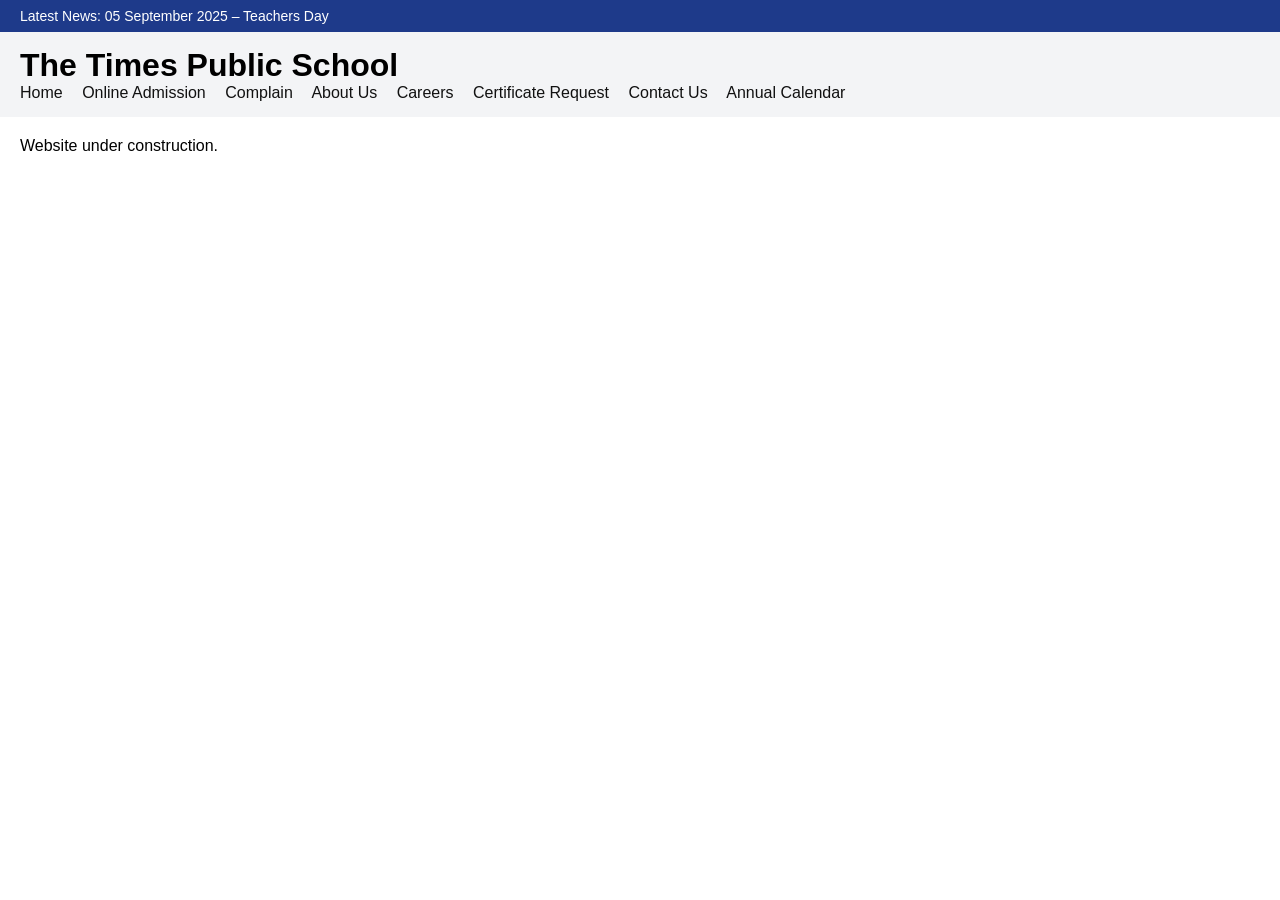
==== index.html @ f962e6fa "Initial setup: folder structure and starter homepage" ====
<!DOCTYPE html>
<html lang="en">
<head>
  <meta charset="UTF-8">
  <meta name="viewport" content="width=device-width, initial-scale=1.0">
  <title>The Times Public School, Udgir</title>
  <link rel="stylesheet" href="css/style.css">
</head>
<body>

  <div class="news-bar">Latest News: 05 September 2025 – Teachers Day</div>

  <header>
    <h1>The Times Public School</h1>
    <nav>
      <a href="index.html">Home</a>
      <a href="#">Online Admission</a>
      <a href="#">Complain</a>
      <a href="#">About Us</a>
      <a href="#">Careers</a>
      <a href="#">Certificate Request</a>
      <a href="#">Contact Us</a>
      <a href="#">Annual Calendar</a>
    </nav>
  </header>

  <main>
    <p>Website under construction.</p>
  </main>

  <script src="js/main.js"></script>
</body>
</html>
---- css/style.css ----
* { margin: 0; padding: 0; box-sizing: border-box; }

body { font-family: Arial, sans-serif; }

.news-bar { background: #1e3a8a; color: #fff; padding: 8px 20px; font-size: 14px; }

header { padding: 15px 20px; background: #f3f4f6; }

nav a { margin-right: 15px; text-decoration: none; color: #111; }
nav a:hover { color: #1e3a8a; }

main { padding: 20px; }
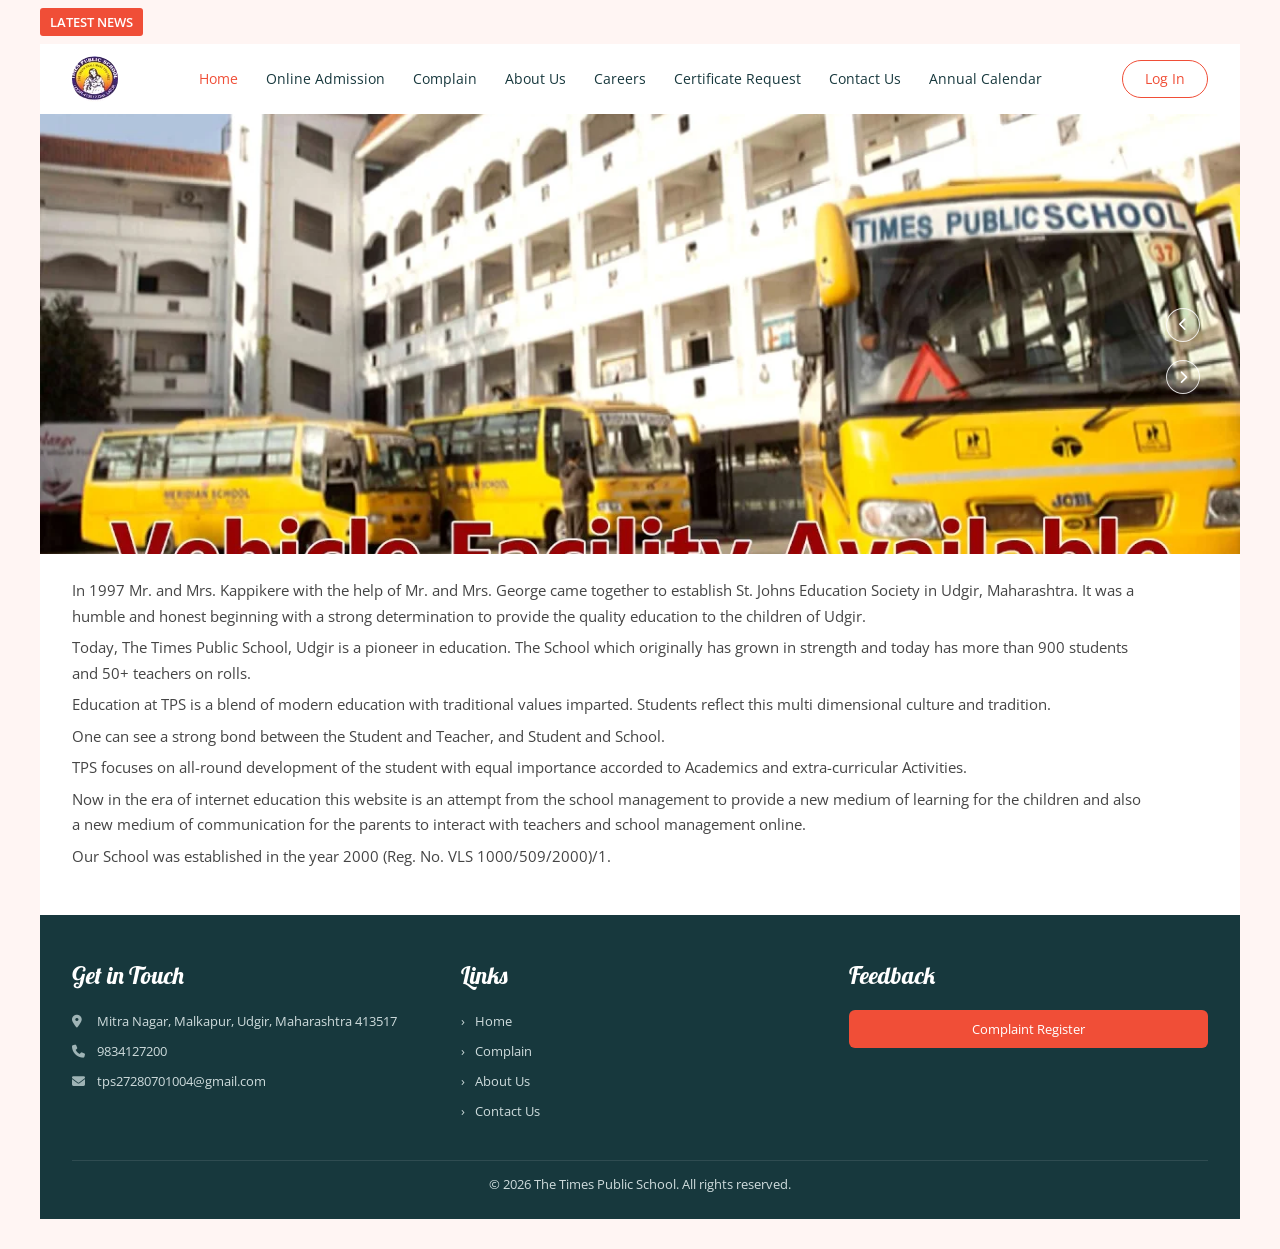
==== commit 4d714ea7: "Finish simple version with real images" ====
--- a/index.html
+++ b/index.html
@@ -4,29 +4,80 @@
   <meta charset="UTF-8">
   <meta name="viewport" content="width=device-width, initial-scale=1.0">
   <title>The Times Public School, Udgir</title>
+  <link rel="preconnect" href="https://fonts.googleapis.com">
+  <link href="https://fonts.googleapis.com/css2?family=Lobster&family=Open+Sans:wght@400;600&display=swap" rel="stylesheet">
+  <link rel="stylesheet" href="https://cdnjs.cloudflare.com/ajax/libs/font-awesome/6.5.1/css/all.min.css">
   <link rel="stylesheet" href="css/style.css">
 </head>
 <body>
 
-  <div class="news-bar">Latest News: 05 September 2025 – Teachers Day</div>
+  <!-- 1. NEWS TICKER -->
+  <div class="news-bar">
+    <span class="news-label">LATEST NEWS</span>
+    <div class="news-track"><div class="news-items" id="newsItems"></div></div>
+  </div>
 
-  <header>
-    <h1>The Times Public School</h1>
-    <nav>
-      <a href="index.html">Home</a>
-      <a href="#">Online Admission</a>
-      <a href="#">Complain</a>
-      <a href="#">About Us</a>
-      <a href="#">Careers</a>
-      <a href="#">Certificate Request</a>
-      <a href="#">Contact Us</a>
-      <a href="#">Annual Calendar</a>
+  <!-- 2. HEADER -->
+  <header class="site-header">
+    <a href="index.html" class="logo"><img src="images/logo.jpg" alt="Times Public School logo"></a>
+    <button class="menu-toggle" id="menuToggle" aria-label="Open menu"><i class="fa-solid fa-bars"></i></button>
+    <nav class="main-nav" id="mainNav">
+      <a href="index.html" class="active">Home</a>
+      <a href="admission.html">Online Admission</a>
+      <a href="complain.html">Complain</a>
+      <a href="about.html">About Us</a>
+      <a href="careers.html">Careers</a>
+      <a href="certificate.html">Certificate Request</a>
+      <a href="contact.html">Contact Us</a>
+      <a href="calendar.html">Annual Calendar</a>
     </nav>
+    <a href="login.html" class="btn-login">Log In</a>
   </header>
 
-  <main>
-    <p>Website under construction.</p>
+  <!-- 3. BANNER SLIDER -->
+  <section class="slider" id="slider">
+    <div class="slide active" style="background-image:url('images/banner1.jpg')"></div>
+    <div class="slide" style="background-image:url('images/banner2.jpg')"></div>
+    <button class="arrow prev" id="prevBtn" aria-label="Previous slide"><i class="fa-solid fa-chevron-left"></i></button>
+    <button class="arrow next" id="nextBtn" aria-label="Next slide"><i class="fa-solid fa-chevron-right"></i></button>
+  </section>
+
+  <!-- 4. ABOUT -->
+  <main class="about">
+    <p>In 1997 Mr. and Mrs. Kappikere with the help of Mr. and Mrs. George came together to establish St. Johns Education Society in Udgir, Maharashtra. It was a humble and honest beginning with a strong determination to provide the quality education to the children of Udgir.</p>
+    <p>Today, The Times Public School, Udgir is a pioneer in education. The School which originally has grown in strength and today has more than 900 students and 50+ teachers on rolls.</p>
+    <p>Education at TPS is a blend of modern education with traditional values imparted. Students reflect this multi dimensional culture and tradition.</p>
+    <p>One can see a strong bond between the Student and Teacher, and Student and School.</p>
+    <p>TPS focuses on all-round development of the student with equal importance accorded to Academics and extra-curricular Activities.</p>
+    <p>Now in the era of internet education this website is an attempt from the school management to provide a new medium of learning for the children and also a new medium of communication for the parents to interact with teachers and school management online.</p>
+    <p>Our School was established in the year 2000 (Reg. No. VLS 1000/509/2000)/1.</p>
   </main>
+
+  <!-- 5. FOOTER -->
+  <footer class="site-footer">
+    <div class="footer-grid">
+      <div>
+        <h3>Get in Touch</h3>
+        <p><i class="fa-solid fa-location-dot"></i> Mitra Nagar, Malkapur, Udgir, Maharashtra 413517</p>
+        <p><i class="fa-solid fa-phone"></i> 9834127200</p>
+        <p><i class="fa-solid fa-envelope"></i> tps27280701004@gmail.com</p>
+      </div>
+      <div>
+        <h3>Links</h3>
+        <ul class="footer-links">
+          <li><a href="index.html">Home</a></li>
+          <li><a href="complain.html">Complain</a></li>
+          <li><a href="about.html">About Us</a></li>
+          <li><a href="contact.html">Contact Us</a></li>
+        </ul>
+      </div>
+      <div>
+        <h3>Feedback</h3>
+        <a href="complain.html" class="btn-complaint">Complaint Register</a>
+      </div>
+    </div>
+    <p class="copyright">&copy; 2026 The Times Public School. All rights reserved.</p>
+  </footer>
 
   <script src="js/main.js"></script>
 </body>
--- a/css/style.css
+++ b/css/style.css
@@ -1,4 +1,4 @@
-* { margin: 0; padding: 0; box-sizing: border-box; }
+/* * { margin: 0; padding: 0; box-sizing: border-box; }
 
 body { font-family: Arial, sans-serif; }
 
@@ -9,4 +9,109 @@
 nav a { margin-right: 15px; text-decoration: none; color: #111; }
 nav a:hover { color: #1e3a8a; }
 
-main { padding: 20px; }+main { padding: 20px; } */
+
+/* ---------- Design tokens (change colors here, whole site updates) ---------- */
+:root {
+  --coral: #f04e37;
+  --teal: #17383d;
+  --page-bg: #fff5f3;
+  --white: #ffffff;
+  --text: #444444;
+  --font-body: 'Open Sans', Arial, sans-serif;
+  --font-head: 'Lobster', cursive;
+}
+
+* { margin: 0; padding: 0; box-sizing: border-box; }
+html { scroll-behavior: smooth; }
+body { font-family: var(--font-body); background: var(--page-bg); color: var(--text); font-size: 15px; line-height: 1.7; }
+a { text-decoration: none; color: inherit; }
+img { max-width: 100%; display: block; }
+
+/* Keep all page content in a centered column */
+.news-bar, .site-header, .slider, .about { width: min(1200px, 94%); margin-inline: auto; }
+
+/* ---------- News ticker ---------- */
+.news-bar { display: flex; align-items: center; gap: 14px; padding: 8px 0; font-size: 13px; }
+.news-label { background: var(--coral); color: var(--white); font-weight: 600; padding: 3px 10px; border-radius: 3px; white-space: nowrap; }
+.news-track { flex: 1; overflow: hidden; }
+.news-items { display: inline-flex; gap: 60px; white-space: nowrap; animation: scroll-left 18s linear infinite; padding-left: 100%; }
+.news-track:hover .news-items { animation-play-state: paused; }
+.news-date { background: var(--coral); color: var(--white); padding: 2px 8px; border-radius: 3px; font-size: 12px; margin-right: 8px; }
+@keyframes scroll-left { to { transform: translateX(-100%); } }
+
+/* ---------- Header ---------- */
+.site-header { background: var(--white); display: flex; align-items: center; justify-content: space-between; gap: 20px; padding: 12px 32px; position: relative; }
+.logo img { height: 46px; width: 46px; object-fit: cover; border-radius: 50%; background: #eee; }
+.main-nav { display: flex; gap: 28px; flex-wrap: wrap; justify-content: center; }
+.main-nav a { color: var(--teal); font-size: 14px; transition: color .2s; }
+.main-nav a:hover, .main-nav a.active { color: var(--coral); }
+.btn-login { border: 1px solid var(--coral); color: var(--coral); padding: 6px 22px; border-radius: 30px; font-size: 14px; transition: .2s; }
+.btn-login:hover { background: var(--coral); color: var(--white); }
+.menu-toggle { display: none; background: none; border: 0; font-size: 22px; color: var(--teal); cursor: pointer; }
+
+/* ---------- Slider ---------- */
+.slider { position: relative; height: clamp(220px, 42vw, 440px); overflow: hidden; background: #dfe7e9; }
+.slide { position: absolute; inset: 0; background-size: cover; background-position: center; opacity: 0; transition: opacity .8s ease; }
+.slide.active { opacity: 1; }
+.arrow { position: absolute; right: 40px; width: 34px; height: 34px; border-radius: 50%; border: 1px solid rgba(255,255,255,.8); background: rgba(255,255,255,.15); color: var(--white); cursor: pointer; transition: .2s; }
+.arrow:hover { background: var(--coral); border-color: var(--coral); }
+.prev { top: 44%; }
+.next { top: 56%; }
+
+/* ---------- About ---------- */
+.about { background: var(--white); padding: 24px 32px 40px; }
+.about p { margin-bottom: 6px; max-width: 120ch; }
+
+/* ---------- Footer ---------- */
+.site-footer { background: var(--teal); color: #cfdcdd; width: min(1200px, 94%); margin: 0 auto 30px; padding: 40px 32px 16px; }
+.footer-grid { display: grid; grid-template-columns: repeat(3, 1fr); gap: 30px; }
+.site-footer h3 { font-family: var(--font-head); font-weight: 400; color: var(--white); font-size: 24px; margin-bottom: 14px; }
+.site-footer p { font-size: 13px; margin-bottom: 8px; }
+.site-footer p i { width: 22px; color: #9fb4b6; }
+.footer-links li { list-style: none; font-size: 13px; margin-bottom: 8px; }
+.footer-links a::before { content: "\203A"; margin-right: 10px; }
+.footer-links a:hover { color: var(--coral); }
+.btn-complaint { display: block; background: var(--coral); color: var(--white); text-align: center; padding: 8px; border-radius: 6px; font-size: 13px; }
+.btn-complaint:hover { background: #d63f2a; }
+.copyright { text-align: center; border-top: 1px solid rgba(255,255,255,.1); margin-top: 30px; padding-top: 12px; font-size: 12px; }
+
+/* ---------- Mobile ---------- */
+@media (max-width: 900px) {
+  .menu-toggle { display: block; }
+  .site-header { flex-wrap: wrap; padding: 12px 16px; }
+  .main-nav { display: none; width: 100%; flex-direction: column; gap: 12px; order: 3; padding: 10px 0; }
+  .main-nav.open { display: flex; }
+  .footer-grid { grid-template-columns: 1fr; }
+  .about { padding: 20px 16px 30px; }
+  .arrow { right: 12px; }
+}
+@media (prefers-reduced-motion: reduce) {
+  .news-items { animation: none; padding-left: 0; }
+  .slide { transition: none; }
+}
+
+/* ---------- Inner pages (shared by all pages after the homepage) ---------- */
+.page { width: min(1200px, 94%); margin: 0 auto; padding: 36px 0 50px; }
+.page-title { font-family: var(--font-head); font-weight: 400; color: var(--teal); font-size: 32px; margin-bottom: 24px; }
+.side-title { font-family: var(--font-head); font-weight: 400; color: var(--teal); font-size: 22px; margin-bottom: 12px; }
+.card { background: var(--white); padding: 28px; border-radius: 10px; border: 1px solid #f3dcd7; }
+
+/* ---------- Forms ---------- */
+.field { margin-bottom: 16px; }
+.field label { display: block; font-size: 13px; font-weight: 600; color: var(--teal); margin-bottom: 4px; }
+.field input, .field textarea, .field select { width: 100%; padding: 10px 12px; font: inherit; border: 1px solid #ddd; border-radius: 6px; background: var(--white); }
+.field input:focus, .field textarea:focus, .field select:focus { outline: 2px solid var(--coral); outline-offset: 1px; border-color: transparent; }
+.field.invalid input, .field.invalid textarea { border-color: var(--coral); }
+.btn-primary { background: var(--coral); color: var(--white); border: 0; padding: 10px 26px; border-radius: 30px; font: inherit; font-weight: 600; cursor: pointer; transition: background .2s; }
+.btn-primary:hover { background: #d63f2a; }
+.form-msg { margin-top: 12px; font-size: 14px; min-height: 1.4em; }
+.form-msg.error { color: #c0301e; }
+.form-msg.ok { color: #1c7a4a; }
+
+/* ---------- Contact page ---------- */
+.contact-grid { display: grid; grid-template-columns: 1.1fr 1fr; gap: 24px; align-items: start; }
+.map-card iframe { width: 100%; height: 280px; border: 0; border-radius: 8px; margin-bottom: 14px; }
+.map-card p { font-size: 14px; margin-bottom: 6px; }
+.map-card p i { width: 22px; color: var(--coral); }
+@media (max-width: 900px) { .contact-grid { grid-template-columns: 1fr; } }
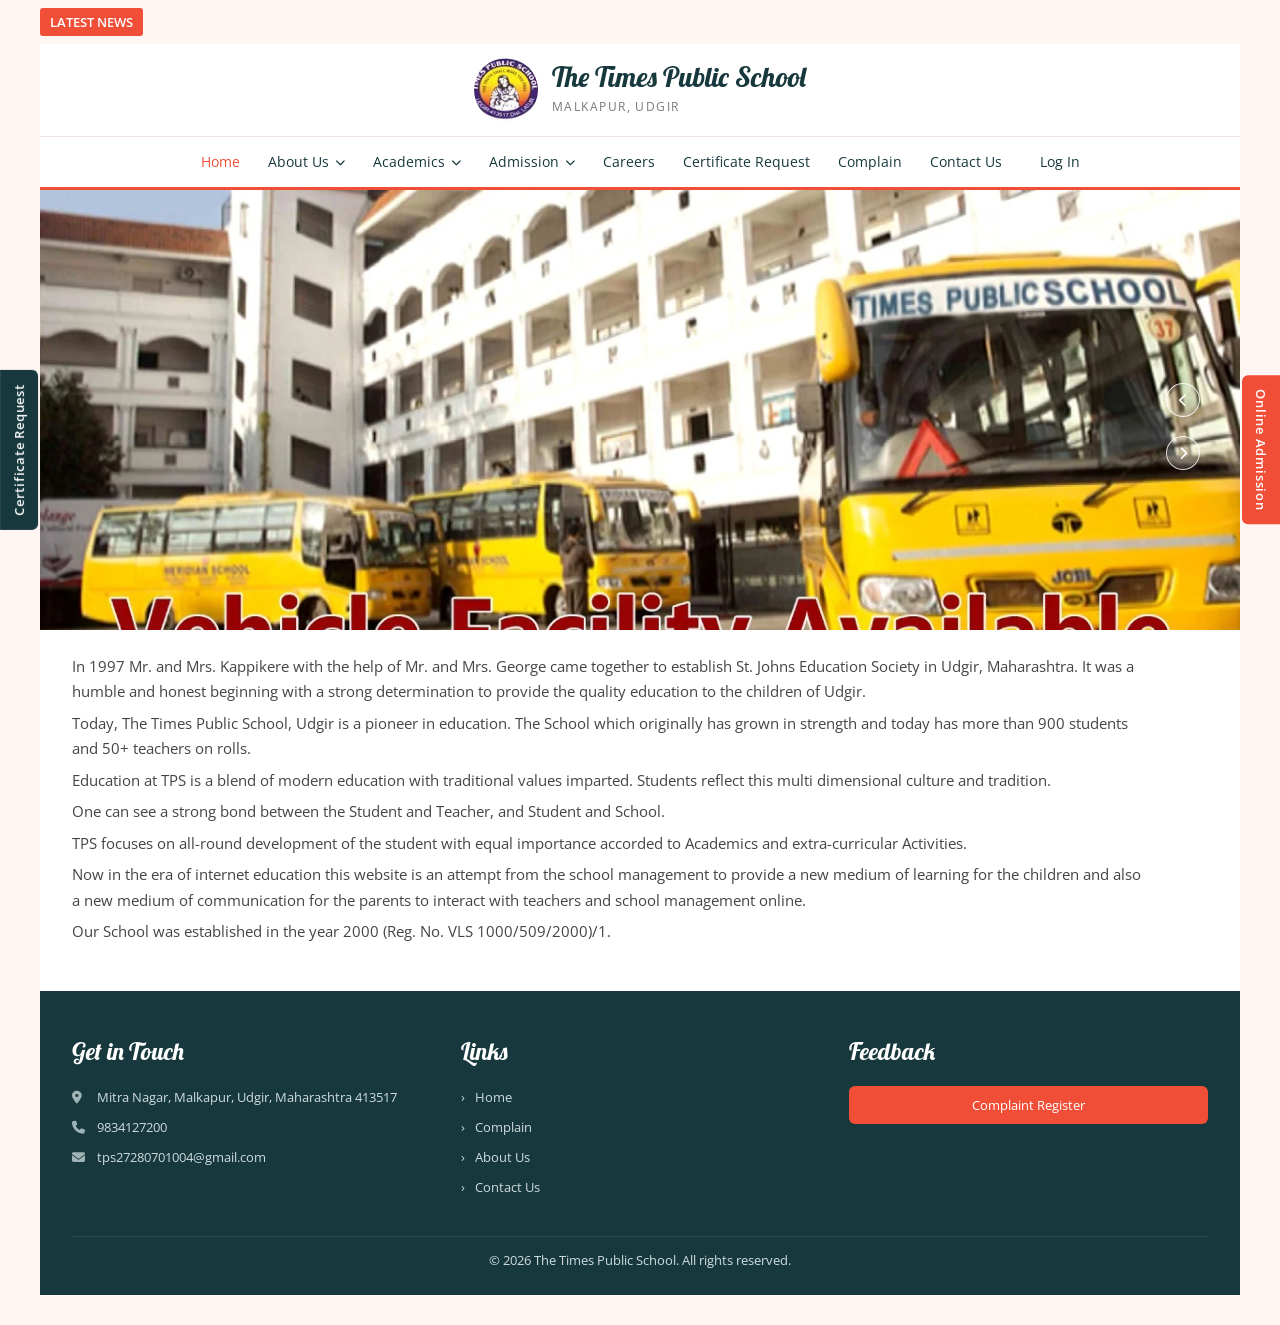
==== commit e3b6010b: "Step 2: DPS-style header, dropdown nav and side tabs" ====
--- a/index.html
+++ b/index.html
@@ -8,6 +8,7 @@
   <link href="https://fonts.googleapis.com/css2?family=Lobster&family=Open+Sans:wght@400;600&display=swap" rel="stylesheet">
   <link rel="stylesheet" href="https://cdnjs.cloudflare.com/ajax/libs/font-awesome/6.5.1/css/all.min.css">
   <link rel="stylesheet" href="css/style.css">
+  <link rel="stylesheet" href="css/nav.css">
 </head>
 <body>
 
@@ -18,20 +19,55 @@
   </div>
 
   <!-- 2. HEADER -->
-  <header class="site-header">
-    <a href="index.html" class="logo"><img src="images/logo.jpg" alt="Times Public School logo"></a>
-    <button class="menu-toggle" id="menuToggle" aria-label="Open menu"><i class="fa-solid fa-bars"></i></button>
-    <nav class="main-nav" id="mainNav">
-      <a href="index.html" class="active">Home</a>
-      <a href="admission.html">Online Admission</a>
-      <a href="complain.html">Complain</a>
-      <a href="about.html">About Us</a>
-      <a href="careers.html">Careers</a>
-      <a href="certificate.html">Certificate Request</a>
-      <a href="contact.html">Contact Us</a>
-      <a href="calendar.html">Annual Calendar</a>
+  <header class="top-header">
+    <div class="brand-row">
+      <a href="index.html" class="brand">
+        <img src="images/logo.jpg" alt="Times Public School logo">
+        <span class="brand-text">
+          <strong>The Times Public School</strong>
+          <small>Malkapur, Udgir</small>
+        </span>
+      </a>
+      <button class="menu-toggle" id="menuToggle" aria-label="Open menu"><i class="fa-solid fa-bars"></i></button>
+    </div>
+
+    <nav class="navbar" id="mainNav" aria-label="Main menu">
+      <ul class="nav-list">
+        <li><a href="index.html" class="active">Home</a></li>
+
+        <li class="has-dropdown">
+          <button class="nav-btn" aria-expanded="false">About Us <i class="fa-solid fa-chevron-down"></i></button>
+          <ul class="dropdown">
+            <li><a href="about.html">About TPS</a></li>
+            <li><a href="principal.html">Principal's Message</a></li>
+            <li><a href="mission.html">Our Mission</a></li>
+            <li><a href="infrastructure.html">Infrastructure</a></li>
+          </ul>
+        </li>
+
+        <li class="has-dropdown">
+          <button class="nav-btn" aria-expanded="false">Academics <i class="fa-solid fa-chevron-down"></i></button>
+          <ul class="dropdown">
+            <li><a href="curriculum.html">Curriculum</a></li>
+            <li><a href="calendar.html">Annual Calendar</a></li>
+          </ul>
+        </li>
+
+        <li class="has-dropdown">
+          <button class="nav-btn" aria-expanded="false">Admission <i class="fa-solid fa-chevron-down"></i></button>
+          <ul class="dropdown">
+            <li><a href="admission.html">Online Admission</a></li>
+            <li><a href="admission-status.html">Check Form Status</a></li>
+          </ul>
+        </li>
+
+        <li><a href="careers.html">Careers</a></li>
+        <li><a href="certificate.html">Certificate Request</a></li>
+        <li><a href="complain.html">Complain</a></li>
+        <li><a href="contact.html">Contact Us</a></li>
+        <li class="nav-cta"><a href="login.html">Log In</a></li>
+      </ul>
     </nav>
-    <a href="login.html" class="btn-login">Log In</a>
   </header>
 
   <!-- 3. BANNER SLIDER -->
@@ -77,8 +113,12 @@
       </div>
     </div>
     <p class="copyright">&copy; 2026 The Times Public School. All rights reserved.</p>
-  </footer>
+   </footer>
+
+  <a href="certificate.html" class="side-tab left">Certificate Request</a>
+  <a href="admission.html" class="side-tab right">Online Admission</a>
 
   <script src="js/main.js"></script>
+  <script src="js/nav.js"></script>
 </body>
 </html>
--- a/css/nav.css
+++ b/css/nav.css
@@ -0,0 +1,51 @@
+/* ===== Step 2: DPS-style header, dropdown navigation, side tabs ===== */
+/* ===== Step 2: DPS-style header, dropdown navigation, side tabs ===== */
+
+.top-header { width: min(1200px, 94%); margin-inline: auto; background: var(--white); }
+
+/* Logo + school name, centered */
+.brand-row { display: flex; align-items: center; justify-content: center; padding: 14px 20px; position: relative; }
+.brand { display: flex; align-items: center; gap: 14px; }
+.brand img { height: 64px; width: 64px; border-radius: 50%; object-fit: cover; background: #eee; }
+.brand-text strong { display: block; font-family: var(--font-head); font-weight: 400; font-size: 28px; line-height: 1.1; color: var(--teal); }
+.brand-text small { font-size: 12px; letter-spacing: .12em; text-transform: uppercase; color: #777; }
+
+/* Navigation bar */
+.navbar { border-top: 1px solid #f0e2de; border-bottom: 3px solid var(--coral); }
+.nav-list { list-style: none; display: flex; justify-content: center; flex-wrap: wrap; align-items: center; }
+.nav-list > li { position: relative; }
+.nav-list > li > a,
+.nav-btn { display: flex; align-items: center; gap: 6px; padding: 13px 14px; font: inherit; font-size: 14px; color: var(--teal); background: none; border: 0; cursor: pointer; transition: color .2s; }
+.nav-list > li > a:hover, .nav-btn:hover, .nav-list a.active, .has-dropdown:hover > .nav-btn { color: var(--coral); }
+.nav-btn i { font-size: 10px; }
+
+/* Dropdown panel */
+.dropdown { list-style: none; position: absolute; left: 0; top: 100%; min-width: 220px; background: var(--teal); padding: 6px 0; box-shadow: 0 8px 20px rgba(0,0,0,.18); opacity: 0; visibility: hidden; transform: translateY(8px); transition: .2s; z-index: 50; }
+.has-dropdown:hover .dropdown,
+.has-dropdown:focus-within .dropdown,
+.has-dropdown.open .dropdown { opacity: 1; visibility: visible; transform: none; }
+.dropdown a { display: block; padding: 9px 18px; font-size: 13px; color: var(--white); }
+.dropdown a:hover { background: var(--coral); }
+
+/* Highlighted Log In button */
+.nav-cta { margin-left: 10px; }
+.nav-cta a { display: block; background: var(--coral); color: var(--white); padding: 8px 22px; border-radius: 4px; font-size: 14px; font-weight: 600; transition: background .2s; }
+.nav-cta a:hover { background: #d63f2a; }
+
+/* Vertical side tabs */
+.side-tab { position: fixed; top: 50%; z-index: 60; writing-mode: vertical-rl; padding: 14px 8px; font-size: 13px; font-weight: 600; letter-spacing: .06em; color: var(--white); border-radius: 6px 0 0 6px; transition: padding .2s; }
+.side-tab:hover { padding-inline: 12px; }
+.side-tab.left { left: 0; background: var(--teal); transform: translateY(-50%) rotate(180deg); }
+.side-tab.right { right: 0; background: var(--coral); transform: translateY(-50%); }
+
+/* Mobile */
+@media (max-width: 900px) {
+  .brand-row { justify-content: space-between; padding: 10px 16px; }
+  .brand img { height: 48px; width: 48px; }
+  .brand-text strong { font-size: 20px; }
+  .navbar { display: none; }
+  .navbar.open { display: block; }
+  .nav-list { flex-direction: column; align-items: stretch; }
+  .nav-list > li > a, .nav-btn { width: 100%; justify-content: space-between; padding: 12px 18px; }
+  .dropdown { position: static; opacity: 1; visibility: visible; transform: none; display: none; box-shadow: none; }
+  .has-dropdown.open .dropdown { display: block; }
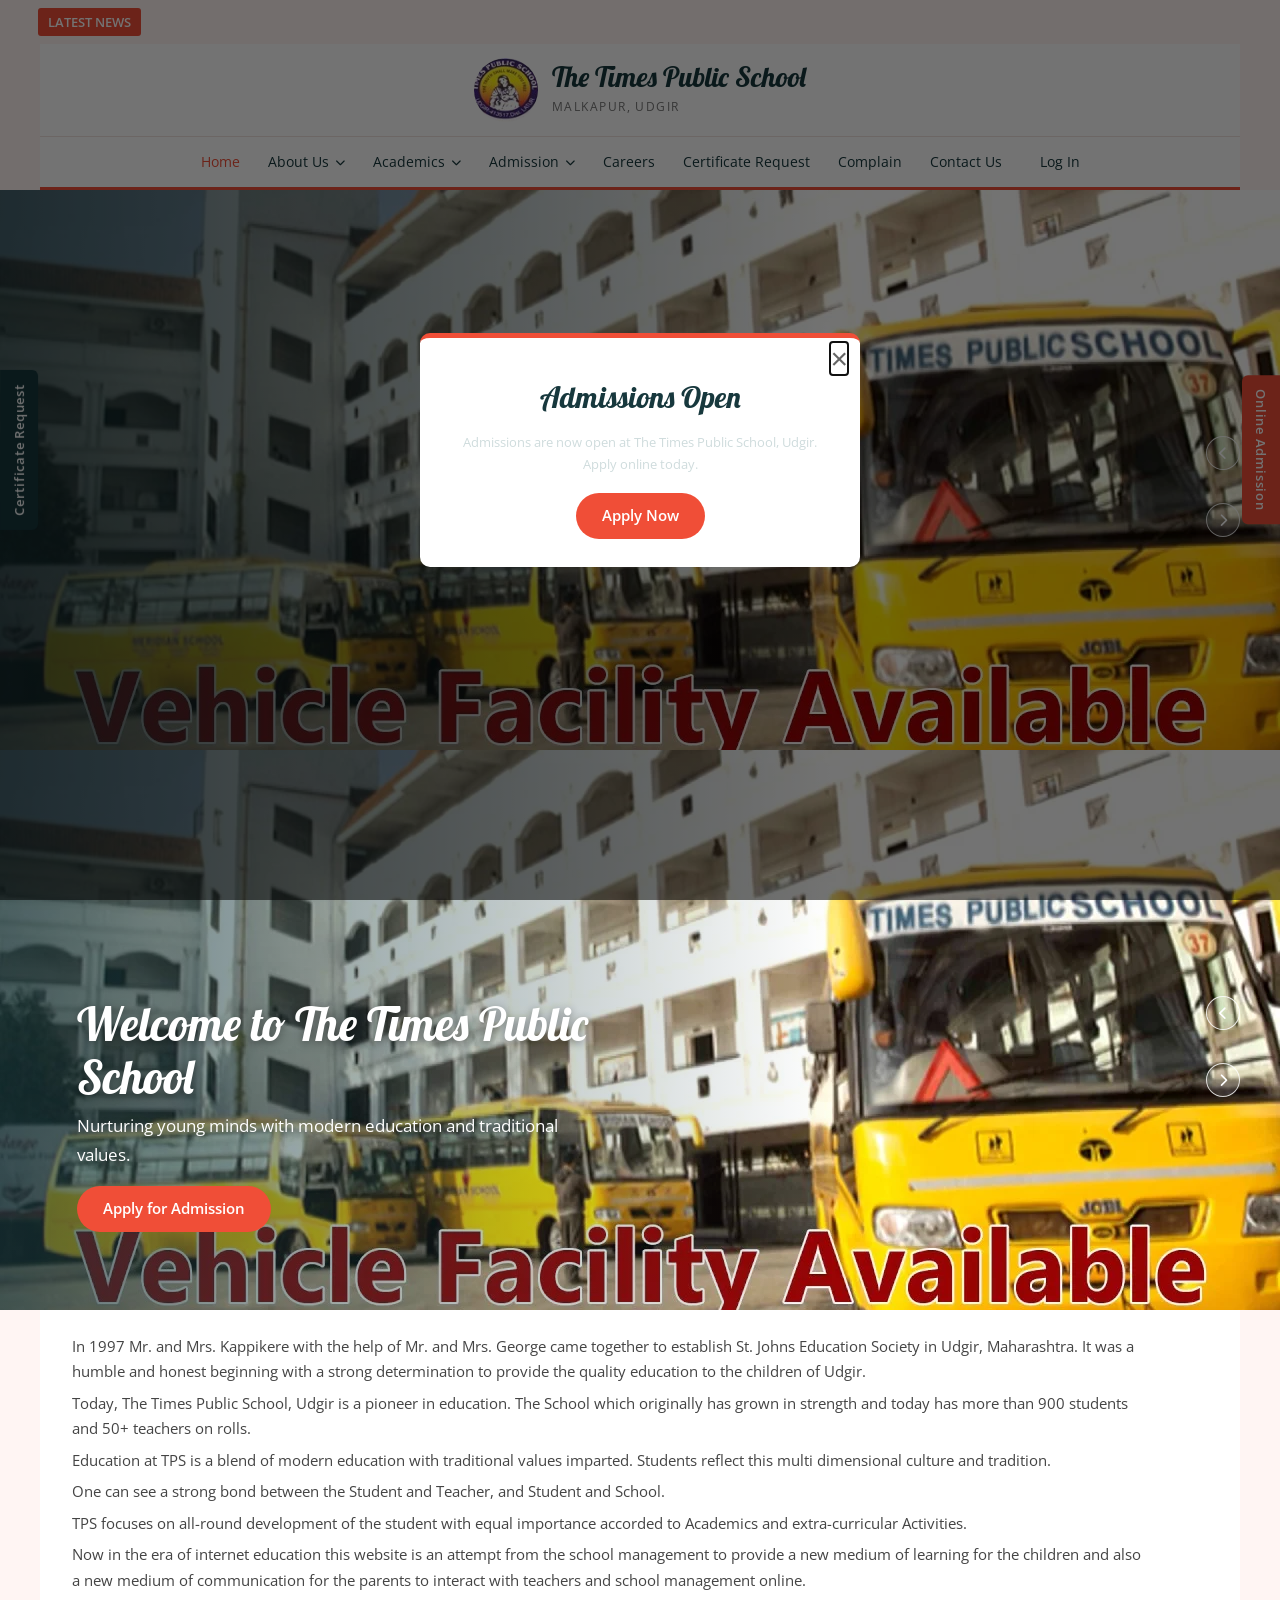
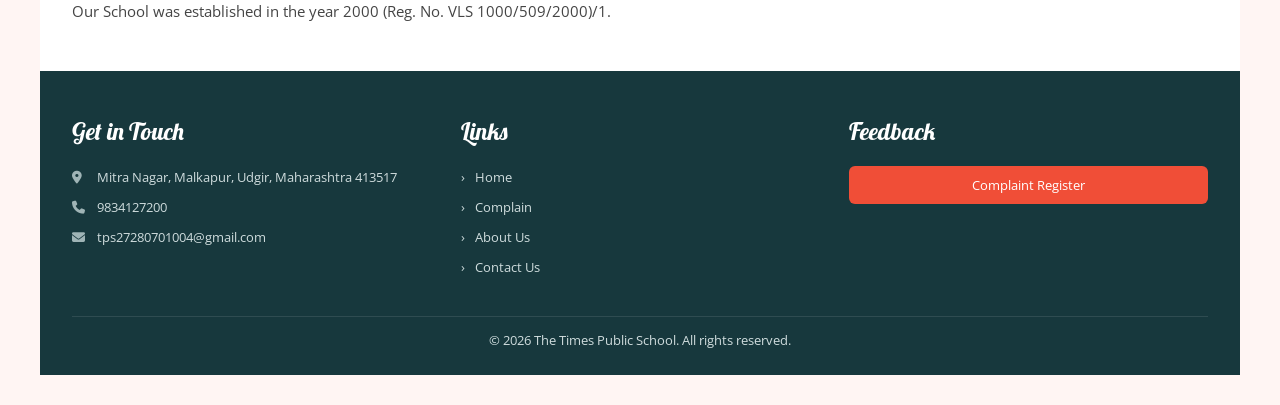
==== commit fa47cd0f: "Step 3: full-width hero and announcement popup" ====
--- a/index.html
+++ b/index.html
@@ -78,6 +78,20 @@
     <button class="arrow next" id="nextBtn" aria-label="Next slide"><i class="fa-solid fa-chevron-right"></i></button>
   </section>
 
+    <section class="slider" id="slider">
+    <div class="slide active" style="background-image:url('images/banner1.jpg')"></div>
+    <div class="slide" style="background-image:url('images/banner2.png')"></div>
+
+    <div class="hero-caption">
+      <h2>Welcome to The Times Public School</h2>
+      <p>Nurturing young minds with modern education and traditional values.</p>
+      <a href="admission.html" class="btn-primary">Apply for Admission</a>
+    </div>
+
+    <button class="arrow prev" id="prevBtn" aria-label="Previous slide"><i class="fa-solid fa-chevron-left"></i></button>
+    <button class="arrow next" id="nextBtn" aria-label="Next slide"><i class="fa-solid fa-chevron-right"></i></button>
+  </section>
+
   <!-- 4. ABOUT -->
   <main class="about">
     <p>In 1997 Mr. and Mrs. Kappikere with the help of Mr. and Mrs. George came together to establish St. Johns Education Society in Udgir, Maharashtra. It was a humble and honest beginning with a strong determination to provide the quality education to the children of Udgir.</p>
@@ -113,6 +127,16 @@
       </div>
     </div>
     <p class="copyright">&copy; 2026 The Times Public School. All rights reserved.</p>
+
+      <!-- ANNOUNCEMENT POPUP -->
+  <div class="popup" id="announcePopup" role="dialog" aria-modal="true" aria-labelledby="popupTitle" hidden>
+    <div class="popup-box">
+      <button class="popup-close" id="popupClose" aria-label="Close">&times;</button>
+      <h2 id="popupTitle">Admissions Open</h2>
+      <p>Admissions are now open at The Times Public School, Udgir. Apply online today.</p>
+      <a href="admission.html" class="btn-primary">Apply Now</a>
+    </div>
+  </div>
    </footer>
 
   <a href="certificate.html" class="side-tab left">Certificate Request</a>
--- a/css/style.css
+++ b/css/style.css
@@ -114,4 +114,31 @@
 .map-card iframe { width: 100%; height: 280px; border: 0; border-radius: 8px; margin-bottom: 14px; }
 .map-card p { font-size: 14px; margin-bottom: 6px; }
 .map-card p i { width: 22px; color: var(--coral); }
-@media (max-width: 900px) { .contact-grid { grid-template-columns: 1fr; } }+@media (max-width: 900px) { .contact-grid { grid-template-columns: 1fr; } }
+
+/* ===== Step 3: full-width hero + announcement popup ===== */
+
+/* Make the header, news bar and hero edge-to-edge like DPS */
+.top-header { width: 100%; }
+.news-bar { width: 100%; padding-inline: 3%; }
+.slider { width: 100%; height: clamp(260px, 46vw, 560px); }
+
+/* Dark gradient so the caption is readable on any photo */
+.slider::before { content: ""; position: absolute; inset: 0; z-index: 1; background: linear-gradient(90deg, rgba(23,56,61,.7), rgba(23,56,61,0) 65%); }
+.arrow { z-index: 3; }
+
+.hero-caption { position: absolute; z-index: 2; left: 6%; bottom: 14%; max-width: 520px; color: var(--white); text-shadow: 0 2px 8px rgba(0,0,0,.4); }
+.hero-caption h2 { font-family: var(--font-head); font-weight: 400; font-size: clamp(26px, 4vw, 46px); line-height: 1.15; margin-bottom: 8px; }
+.hero-caption p { font-size: clamp(14px, 1.6vw, 17px); margin-bottom: 16px; }
+.hero-caption .btn-primary, .popup-box .btn-primary { display: inline-block; text-decoration: none; text-shadow: none; }
+
+/* Popup */
+.popup { position: fixed; inset: 0; z-index: 100; display: grid; place-items: center; padding: 16px; background: rgba(0,0,0,.55); }
+.popup[hidden] { display: none; }
+.popup-box { position: relative; width: 100%; max-width: 440px; background: var(--white); border-top: 5px solid var(--coral); border-radius: 10px; padding: 34px 28px 28px; text-align: center; animation: popIn .3s ease; }
+.popup-box h2 { font-family: var(--font-head); font-weight: 400; font-size: 30px; color: var(--teal); margin-bottom: 8px; }
+.popup-box p { margin-bottom: 18px; }
+.popup-close { position: absolute; top: 6px; right: 12px; background: none; border: 0; font-size: 30px; line-height: 1; color: #666; cursor: pointer; }
+.popup-close:hover { color: var(--coral); }
+@keyframes popIn { from { opacity: 0; transform: translateY(16px) scale(.96); } to { opacity: 1; transform: none; } }
+@media (prefers-reduced-motion: reduce) { .popup-box { animation: none; } }
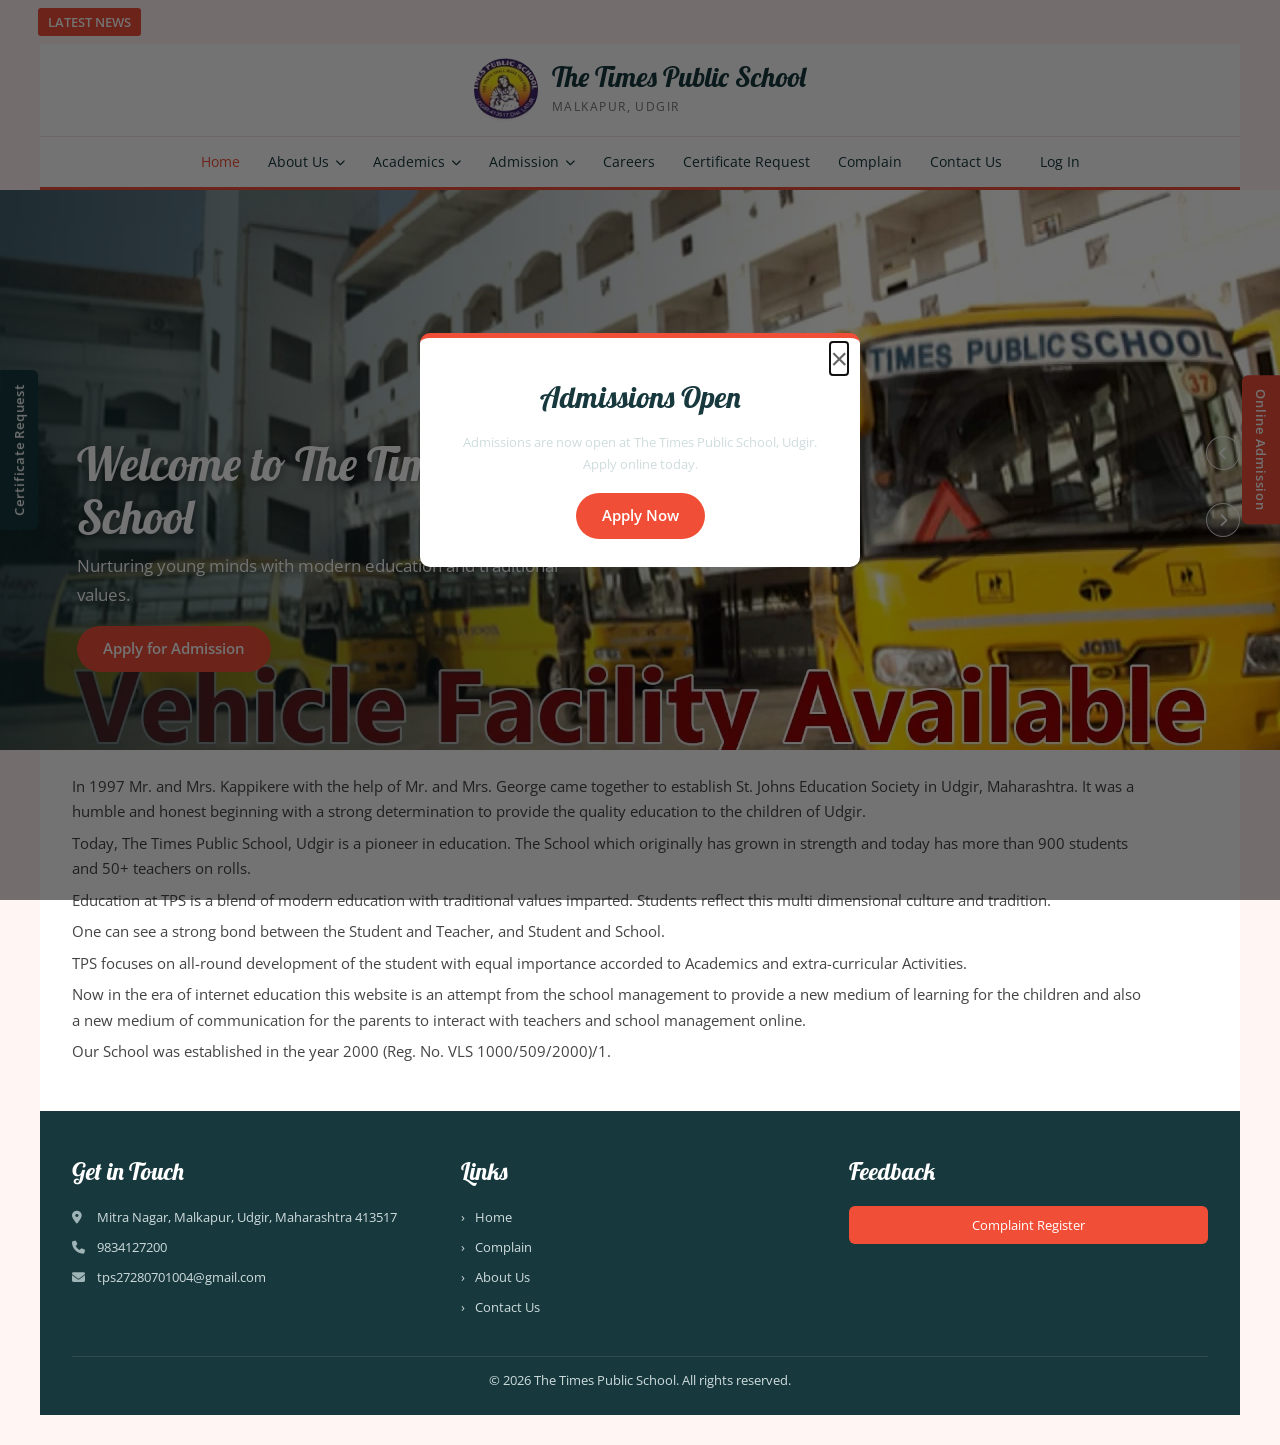
==== commit dfe699a2: "Step 3: full-width hero and announcement popup" ====
--- a/index.html
+++ b/index.html
@@ -71,13 +71,7 @@
   </header>
 
   <!-- 3. BANNER SLIDER -->
-  <section class="slider" id="slider">
-    <div class="slide active" style="background-image:url('images/banner1.jpg')"></div>
-    <div class="slide" style="background-image:url('images/banner2.jpg')"></div>
-    <button class="arrow prev" id="prevBtn" aria-label="Previous slide"><i class="fa-solid fa-chevron-left"></i></button>
-    <button class="arrow next" id="nextBtn" aria-label="Next slide"><i class="fa-solid fa-chevron-right"></i></button>
-  </section>
-
+ 
     <section class="slider" id="slider">
     <div class="slide active" style="background-image:url('images/banner1.jpg')"></div>
     <div class="slide" style="background-image:url('images/banner2.png')"></div>
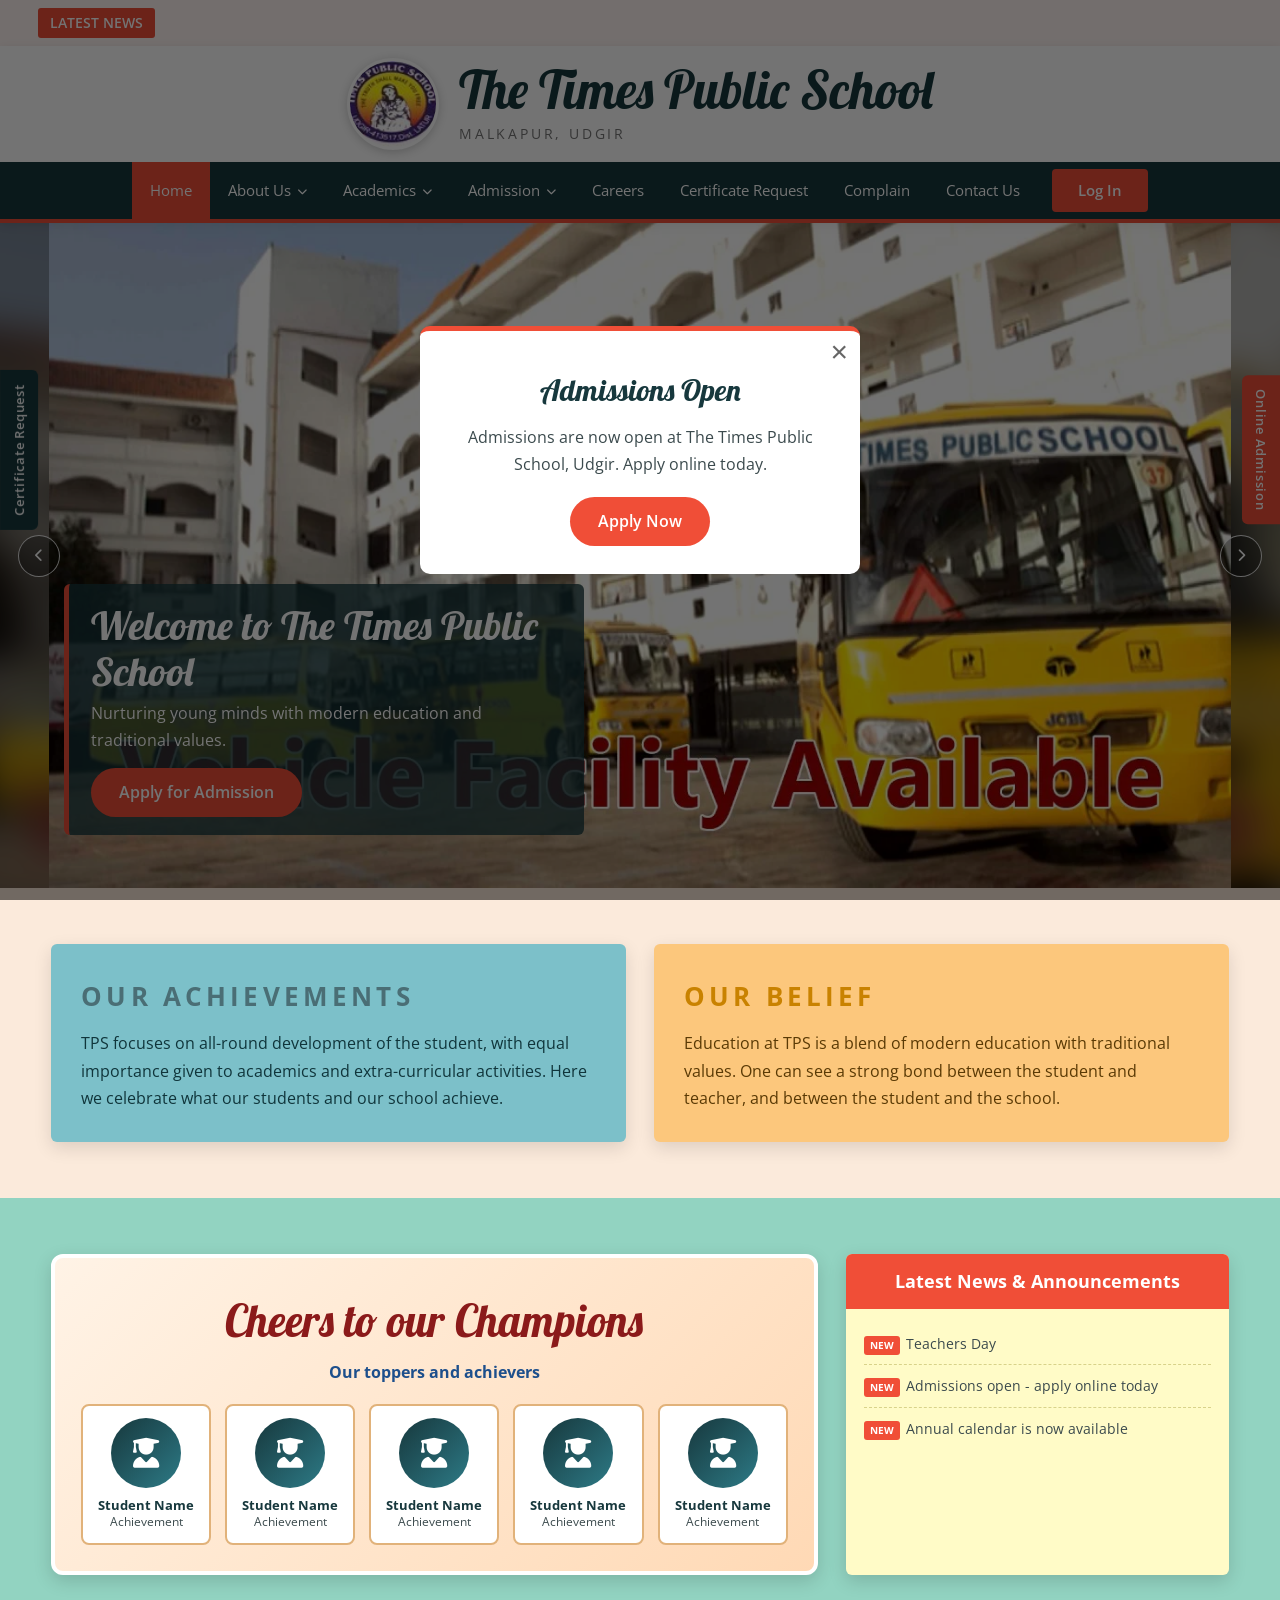
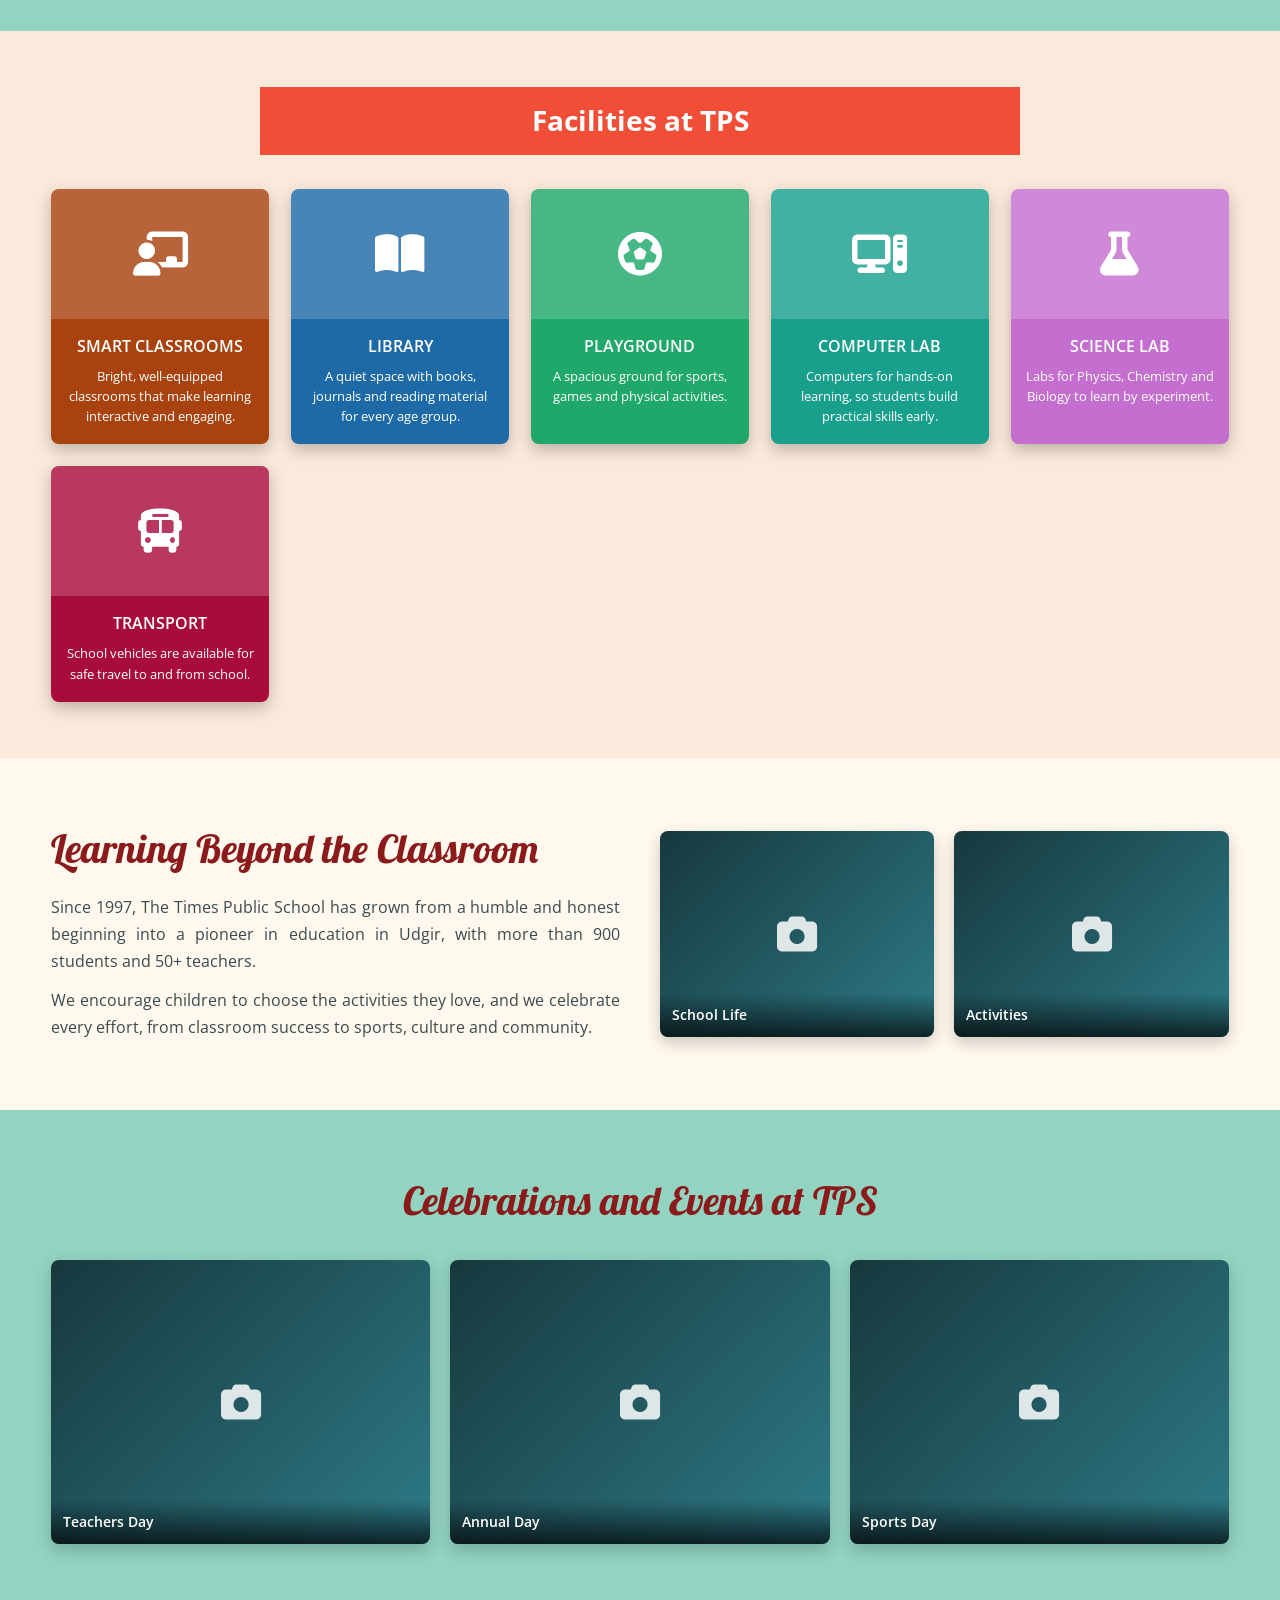
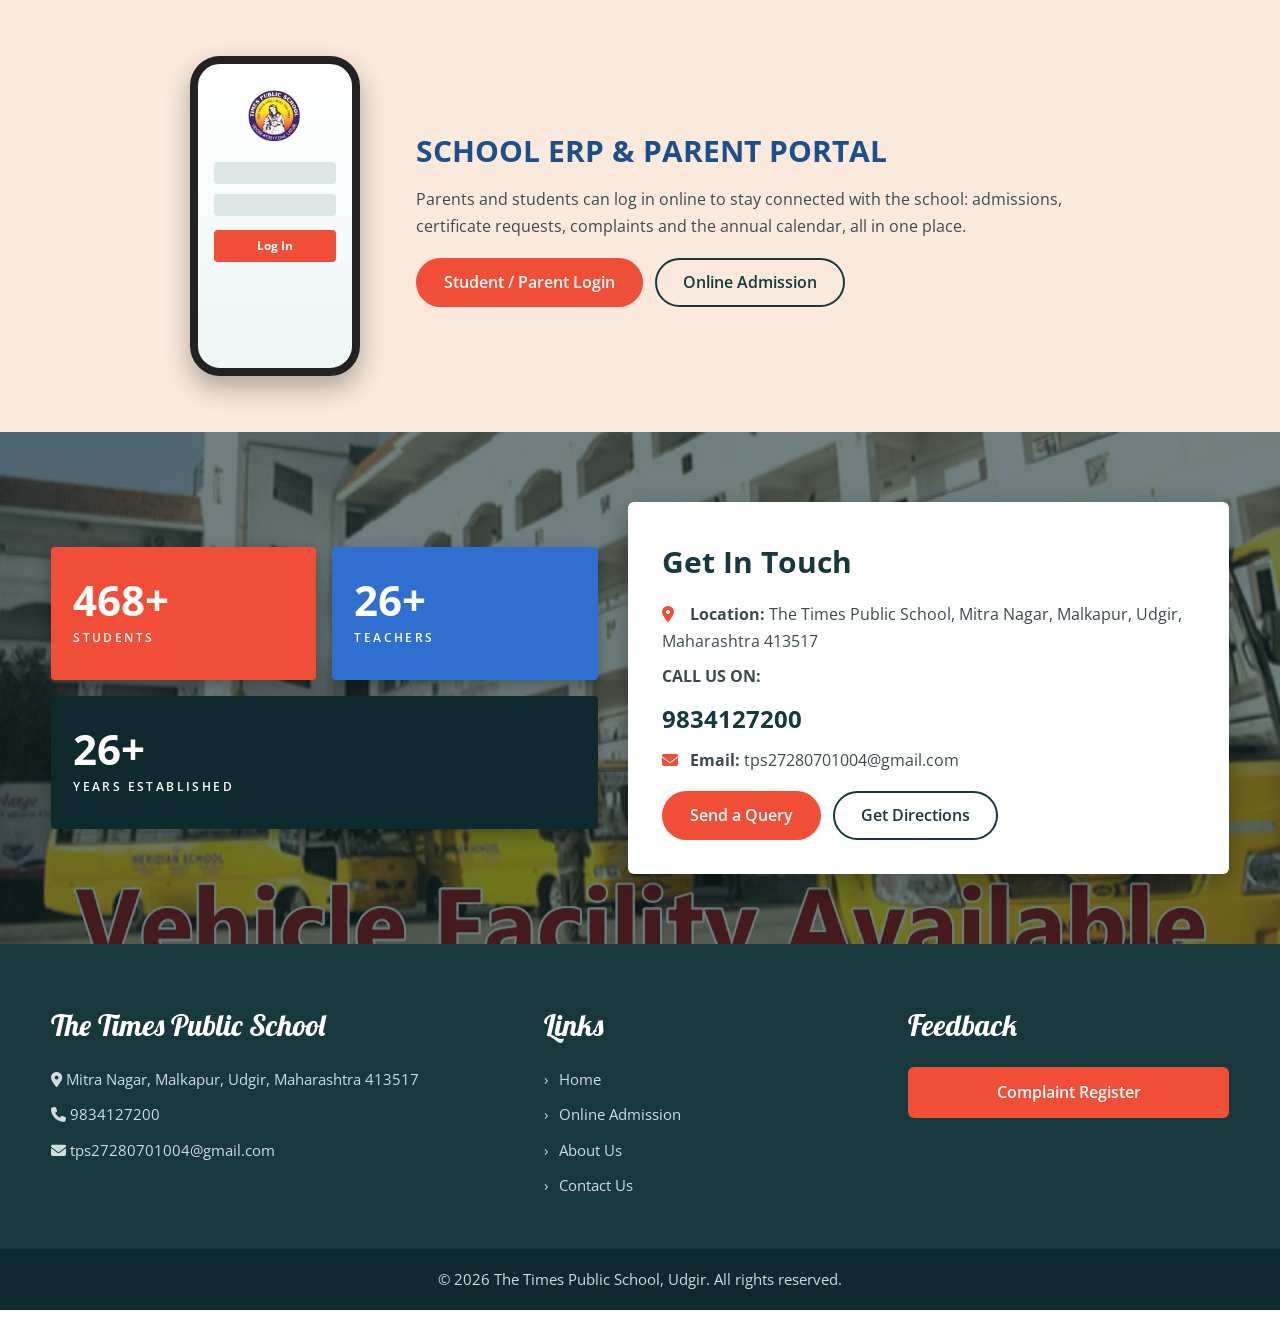
==== commit 331da755: "Rebuild homepage in DPS style with all sections" ====
--- a/index.html
+++ b/index.html
@@ -5,36 +5,30 @@
   <meta name="viewport" content="width=device-width, initial-scale=1.0">
   <title>The Times Public School, Udgir</title>
   <link rel="preconnect" href="https://fonts.googleapis.com">
-  <link href="https://fonts.googleapis.com/css2?family=Lobster&family=Open+Sans:wght@400;600&display=swap" rel="stylesheet">
+  <link href="https://fonts.googleapis.com/css2?family=Lobster&family=Open+Sans:wght@400;600;700&display=swap" rel="stylesheet">
   <link rel="stylesheet" href="https://cdnjs.cloudflare.com/ajax/libs/font-awesome/6.5.1/css/all.min.css">
   <link rel="stylesheet" href="css/style.css">
-  <link rel="stylesheet" href="css/nav.css">
 </head>
 <body>
 
-  <!-- 1. NEWS TICKER -->
+  <!-- NEWS TICKER -->
   <div class="news-bar">
     <span class="news-label">LATEST NEWS</span>
     <div class="news-track"><div class="news-items" id="newsItems"></div></div>
   </div>
 
-  <!-- 2. HEADER -->
+  <!-- HEADER -->
   <header class="top-header">
     <div class="brand-row">
       <a href="index.html" class="brand">
         <img src="images/logo.jpg" alt="Times Public School logo">
-        <span class="brand-text">
-          <strong>The Times Public School</strong>
-          <small>Malkapur, Udgir</small>
-        </span>
+        <span class="brand-text"><strong>The Times Public School</strong><small>Malkapur, Udgir</small></span>
       </a>
       <button class="menu-toggle" id="menuToggle" aria-label="Open menu"><i class="fa-solid fa-bars"></i></button>
     </div>
-
     <nav class="navbar" id="mainNav" aria-label="Main menu">
       <ul class="nav-list">
         <li><a href="index.html" class="active">Home</a></li>
-
         <li class="has-dropdown">
           <button class="nav-btn" aria-expanded="false">About Us <i class="fa-solid fa-chevron-down"></i></button>
           <ul class="dropdown">
@@ -44,7 +38,6 @@
             <li><a href="infrastructure.html">Infrastructure</a></li>
           </ul>
         </li>
-
         <li class="has-dropdown">
           <button class="nav-btn" aria-expanded="false">Academics <i class="fa-solid fa-chevron-down"></i></button>
           <ul class="dropdown">
@@ -52,7 +45,6 @@
             <li><a href="calendar.html">Annual Calendar</a></li>
           </ul>
         </li>
-
         <li class="has-dropdown">
           <button class="nav-btn" aria-expanded="false">Admission <i class="fa-solid fa-chevron-down"></i></button>
           <ul class="dropdown">
@@ -60,7 +52,6 @@
             <li><a href="admission-status.html">Check Form Status</a></li>
           </ul>
         </li>
-
         <li><a href="careers.html">Careers</a></li>
         <li><a href="certificate.html">Certificate Request</a></li>
         <li><a href="complain.html">Complain</a></li>
@@ -70,38 +61,160 @@
     </nav>
   </header>
 
-  <!-- 3. BANNER SLIDER -->
- 
-    <section class="slider" id="slider">
-    <div class="slide active" style="background-image:url('images/banner1.jpg')"></div>
-    <div class="slide" style="background-image:url('images/banner2.png')"></div>
-
-    <div class="hero-caption">
-      <h2>Welcome to The Times Public School</h2>
-      <p>Nurturing young minds with modern education and traditional values.</p>
-      <a href="admission.html" class="btn-primary">Apply for Admission</a>
-    </div>
-
+  <!-- HERO SLIDER -->
+  <section class="slider" id="slider">
+    <div class="slide active">
+      <img class="s-blur" src="images/banner1.jpg" alt=""><img class="s-main" src="images/banner1.jpg" alt="The Times Public School building">
+      <div class="caption">
+        <h2>Welcome to The Times Public School</h2>
+        <p>Nurturing young minds with modern education and traditional values.</p>
+        <a href="admission.html" class="btn-primary">Apply for Admission</a>
+      </div>
+    </div>
+    <div class="slide">
+      <img class="s-blur" src="images/banner2.png" alt=""><img class="s-main" src="images/banner2.png" alt="School vehicle facility available">
+    </div>
     <button class="arrow prev" id="prevBtn" aria-label="Previous slide"><i class="fa-solid fa-chevron-left"></i></button>
     <button class="arrow next" id="nextBtn" aria-label="Next slide"><i class="fa-solid fa-chevron-right"></i></button>
   </section>
 
-  <!-- 4. ABOUT -->
-  <main class="about">
-    <p>In 1997 Mr. and Mrs. Kappikere with the help of Mr. and Mrs. George came together to establish St. Johns Education Society in Udgir, Maharashtra. It was a humble and honest beginning with a strong determination to provide the quality education to the children of Udgir.</p>
-    <p>Today, The Times Public School, Udgir is a pioneer in education. The School which originally has grown in strength and today has more than 900 students and 50+ teachers on rolls.</p>
-    <p>Education at TPS is a blend of modern education with traditional values imparted. Students reflect this multi dimensional culture and tradition.</p>
-    <p>One can see a strong bond between the Student and Teacher, and Student and School.</p>
-    <p>TPS focuses on all-round development of the student with equal importance accorded to Academics and extra-curricular Activities.</p>
-    <p>Now in the era of internet education this website is an attempt from the school management to provide a new medium of learning for the children and also a new medium of communication for the parents to interact with teachers and school management online.</p>
-    <p>Our School was established in the year 2000 (Reg. No. VLS 1000/509/2000)/1.</p>
-  </main>
-
-  <!-- 5. FOOTER -->
+  <!-- ACHIEVEMENTS + BELIEF -->
+  <section class="section peach">
+    <div class="wrap two-cards">
+      <div class="info-card achieve">
+        <h2>Our Achievements</h2>
+        <p>TPS focuses on all-round development of the student, with equal importance given to academics and extra-curricular activities. Here we celebrate what our students and our school achieve.</p>
+      </div>
+      <div class="info-card belief">
+        <h2>Our Belief</h2>
+        <p>Education at TPS is a blend of modern education with traditional values. One can see a strong bond between the student and teacher, and between the student and the school.</p>
+      </div>
+    </div>
+  </section>
+
+  <!-- CHAMPIONS + NEWS -->
+  <section class="section mint">
+    <div class="wrap champ-grid">
+      <div class="champions">
+        <h2>Cheers to our Champions</h2>
+        <p class="sub">Our toppers and achievers</p>
+        <div class="tiles">
+          <div class="tile"><div class="av"><i class="fa-solid fa-user-graduate"></i><img src="images/champions/champ1.jpg" alt="" onerror="this.remove()"></div><b>Student Name</b>Achievement</div>
+          <div class="tile"><div class="av"><i class="fa-solid fa-user-graduate"></i><img src="images/champions/champ2.jpg" alt="" onerror="this.remove()"></div><b>Student Name</b>Achievement</div>
+          <div class="tile"><div class="av"><i class="fa-solid fa-user-graduate"></i><img src="images/champions/champ3.jpg" alt="" onerror="this.remove()"></div><b>Student Name</b>Achievement</div>
+          <div class="tile"><div class="av"><i class="fa-solid fa-user-graduate"></i><img src="images/champions/champ4.jpg" alt="" onerror="this.remove()"></div><b>Student Name</b>Achievement</div>
+          <div class="tile"><div class="av"><i class="fa-solid fa-user-graduate"></i><img src="images/champions/champ5.jpg" alt="" onerror="this.remove()"></div><b>Student Name</b>Achievement</div>
+        </div>
+      </div>
+      <aside class="news-box">
+        <h2>Latest News &amp; Announcements</h2>
+        <ul class="news-list" id="newsList"></ul>
+      </aside>
+    </div>
+  </section>
+
+  <!-- FACILITIES -->
+  <section class="section peach">
+    <div class="wrap">
+      <h2 class="fac-bar">Facilities at TPS</h2>
+      <div class="fac-grid">
+        <div class="fac-card" style="background:#a8420f">
+          <div class="fac-img"><i class="fa-solid fa-chalkboard-user"></i><img src="images/facilities/smart-classrooms.jpg" alt="" onerror="this.remove()"></div>
+          <div class="fac-body"><h3>Smart Classrooms</h3><p>Bright, well-equipped classrooms that make learning interactive and engaging.</p></div>
+        </div>
+        <div class="fac-card" style="background:#1e6aa7">
+          <div class="fac-img"><i class="fa-solid fa-book-open"></i><img src="images/facilities/library.jpg" alt="" onerror="this.remove()"></div>
+          <div class="fac-body"><h3>Library</h3><p>A quiet space with books, journals and reading material for every age group.</p></div>
+        </div>
+        <div class="fac-card" style="background:#1fa86a">
+          <div class="fac-img"><i class="fa-solid fa-futbol"></i><img src="images/facilities/playground.jpg" alt="" onerror="this.remove()"></div>
+          <div class="fac-body"><h3>Playground</h3><p>A spacious ground for sports, games and physical activities.</p></div>
+        </div>
+        <div class="fac-card" style="background:#19a08c">
+          <div class="fac-img"><i class="fa-solid fa-computer"></i><img src="images/facilities/computer-lab.jpg" alt="" onerror="this.remove()"></div>
+          <div class="fac-body"><h3>Computer Lab</h3><p>Computers for hands-on learning, so students build practical skills early.</p></div>
+        </div>
+        <div class="fac-card" style="background:#c46fcf">
+          <div class="fac-img"><i class="fa-solid fa-flask"></i><img src="images/facilities/science-lab.jpg" alt="" onerror="this.remove()"></div>
+          <div class="fac-body"><h3>Science Lab</h3><p>Labs for Physics, Chemistry and Biology to learn by experiment.</p></div>
+        </div>
+        <div class="fac-card" style="background:#a80c3c">
+          <div class="fac-img"><i class="fa-solid fa-bus"></i><img src="images/facilities/transport.jpg" alt="" onerror="this.remove()"></div>
+          <div class="fac-body"><h3>Transport</h3><p>School vehicles are available for safe travel to and from school.</p></div>
+        </div>
+      </div>
+    </div>
+  </section>
+
+  <!-- BEYOND THE CLASSROOM -->
+  <section class="section cream">
+    <div class="wrap split">
+      <div>
+        <h2>Learning Beyond the Classroom</h2>
+        <p>Since 1997, The Times Public School has grown from a humble and honest beginning into a pioneer in education in Udgir, with more than 900 students and 50+ teachers.</p>
+        <p>We encourage children to choose the activities they love, and we celebrate every effort, from classroom success to sports, culture and community.</p>
+      </div>
+      <div class="photo-grid">
+        <div class="photo"><i class="fa-solid fa-camera"></i><img src="images/events/beyond1.jpg" alt="" onerror="this.remove()"><span>School Life</span></div>
+        <div class="photo"><i class="fa-solid fa-camera"></i><img src="images/events/beyond2.jpg" alt="" onerror="this.remove()"><span>Activities</span></div>
+      </div>
+    </div>
+  </section>
+
+  <!-- EVENTS -->
+  <section class="section mint">
+    <div class="wrap">
+      <h2 class="events-title">Celebrations and Events at TPS</h2>
+      <div class="photo-grid">
+        <div class="photo"><i class="fa-solid fa-camera"></i><img src="images/events/event1.jpg" alt="" onerror="this.remove()"><span>Teachers Day</span></div>
+        <div class="photo"><i class="fa-solid fa-camera"></i><img src="images/events/event2.jpg" alt="" onerror="this.remove()"><span>Annual Day</span></div>
+        <div class="photo"><i class="fa-solid fa-camera"></i><img src="images/events/event3.jpg" alt="" onerror="this.remove()"><span>Sports Day</span></div>
+      </div>
+    </div>
+  </section>
+
+  <!-- SCHOOL ERP -->
+  <section class="section peach">
+    <div class="wrap erp">
+      <div class="phone"><img src="images/logo.jpg" alt=""><i></i><i></i><b>Log In</b></div>
+      <div>
+        <h2>School ERP &amp; Parent Portal</h2>
+        <p>Parents and students can log in online to stay connected with the school: admissions, certificate requests, complaints and the annual calendar, all in one place.</p>
+        <div class="btns">
+          <a href="login.html" class="btn-primary">Student / Parent Login</a>
+          <a href="admission.html" class="btn-outline">Online Admission</a>
+        </div>
+      </div>
+    </div>
+  </section>
+
+  <!-- STATS + GET IN TOUCH -->
+  <section class="reach">
+    <div class="wrap">
+      <div class="stats">
+        <div class="stat s1"><strong><span data-count="900">900</span>+</strong><small>Students</small></div>
+        <div class="stat s2"><strong><span data-count="50">50</span>+</strong><small>Teachers</small></div>
+        <div class="stat s3"><strong><span data-count="29">29</span>+</strong><small>Years Established</small></div>
+      </div>
+      <div class="touch">
+        <h2>Get In Touch</h2>
+        <p><i class="fa-solid fa-location-dot"></i> <b>Location:</b> The Times Public School, Mitra Nagar, Malkapur, Udgir, Maharashtra 413517</p>
+        <p><b>CALL US ON:</b></p>
+        <p class="call">9834127200</p>
+        <p><i class="fa-solid fa-envelope"></i> <b>Email:</b> tps27280701004@gmail.com</p>
+        <div class="btns">
+          <a href="contact.html" class="btn-primary">Send a Query</a>
+          <a href="https://www.google.com/maps?q=Mitra+Nagar,+Malkapur,+Udgir,+Maharashtra+413517" target="_blank" rel="noopener" class="btn-outline">Get Directions</a>
+        </div>
+      </div>
+    </div>
+  </section>
+
+  <!-- FOOTER -->
   <footer class="site-footer">
     <div class="footer-grid">
       <div>
-        <h3>Get in Touch</h3>
+        <h3>The Times Public School</h3>
         <p><i class="fa-solid fa-location-dot"></i> Mitra Nagar, Malkapur, Udgir, Maharashtra 413517</p>
         <p><i class="fa-solid fa-phone"></i> 9834127200</p>
         <p><i class="fa-solid fa-envelope"></i> tps27280701004@gmail.com</p>
@@ -110,7 +223,7 @@
         <h3>Links</h3>
         <ul class="footer-links">
           <li><a href="index.html">Home</a></li>
-          <li><a href="complain.html">Complain</a></li>
+          <li><a href="admission.html">Online Admission</a></li>
           <li><a href="about.html">About Us</a></li>
           <li><a href="contact.html">Contact Us</a></li>
         </ul>
@@ -120,9 +233,13 @@
         <a href="complain.html" class="btn-complaint">Complaint Register</a>
       </div>
     </div>
-    <p class="copyright">&copy; 2026 The Times Public School. All rights reserved.</p>
-
-      <!-- ANNOUNCEMENT POPUP -->
+    <p class="copyright">&copy; 2026 The Times Public School, Udgir. All rights reserved.</p>
+  </footer>
+
+  <a href="certificate.html" class="side-tab left">Certificate Request</a>
+  <a href="admission.html" class="side-tab right">Online Admission</a>
+
+  <!-- ANNOUNCEMENT POPUP -->
   <div class="popup" id="announcePopup" role="dialog" aria-modal="true" aria-labelledby="popupTitle" hidden>
     <div class="popup-box">
       <button class="popup-close" id="popupClose" aria-label="Close">&times;</button>
@@ -131,12 +248,7 @@
       <a href="admission.html" class="btn-primary">Apply Now</a>
     </div>
   </div>
-   </footer>
-
-  <a href="certificate.html" class="side-tab left">Certificate Request</a>
-  <a href="admission.html" class="side-tab right">Online Admission</a>
 
   <script src="js/main.js"></script>
-  <script src="js/nav.js"></script>
 </body>
 </html>
--- a/css/style.css
+++ b/css/style.css
@@ -1,144 +1,181 @@
-/* * { margin: 0; padding: 0; box-sizing: border-box; }
+/* ===== TPS website - DPS-style layout, TPS colours ===== */
+:root{--coral:#f04e37;--coral-d:#d63f2a;--teal:#17383d;--teal-d:#0f2a2e;--peach:#fbeadb;--mint:#92d3c1;--cream:#fff8ee;--white:#fff;--text:#3b4a4d;--maroon:#8b1a1a;--font-body:'Open Sans',Arial,sans-serif;--font-head:'Lobster',cursive}
+*{margin:0;padding:0;box-sizing:border-box}
+html{scroll-behavior:smooth}
+body{font-family:var(--font-body);color:var(--text);background:var(--white);font-size:16px;line-height:1.7}
+a{text-decoration:none;color:inherit}img{max-width:100%;display:block}
+.wrap{width:min(1200px,92%);margin-inline:auto}
+.btn-primary{display:inline-block;background:var(--coral);color:var(--white);border:0;padding:11px 28px;border-radius:30px;font:inherit;font-weight:600;cursor:pointer;transition:background .2s}
+.btn-primary:hover{background:var(--coral-d)}
+.btn-outline{display:inline-block;border:2px solid var(--teal);color:var(--teal);padding:9px 26px;border-radius:30px;font-weight:600;transition:.2s}
+.btn-outline:hover{background:var(--teal);color:var(--white)}
 
-body { font-family: Arial, sans-serif; }
+/* News bar */
+.news-bar{display:flex;align-items:center;gap:14px;padding:8px 3%;font-size:14px;background:#fff5f3}
+.news-label{background:var(--coral);color:var(--white);font-weight:600;padding:3px 12px;border-radius:3px;white-space:nowrap}
+.news-track{flex:1;overflow:hidden}
+.news-items{display:inline-flex;gap:60px;white-space:nowrap;padding-left:100%;animation:scroll-left 20s linear infinite}
+.news-track:hover .news-items{animation-play-state:paused}
+.news-date{background:var(--coral);color:var(--white);padding:2px 8px;border-radius:3px;font-size:12px;margin-right:8px}
+@keyframes scroll-left{to{transform:translateX(-100%)}}
 
-.news-bar { background: #1e3a8a; color: #fff; padding: 8px 20px; font-size: 14px; }
+/* Header */
+.top-header{background:var(--white);box-shadow:0 2px 10px rgba(0,0,0,.08);position:relative;z-index:40}
+.brand-row{display:flex;align-items:center;justify-content:center;padding:12px 20px}
+.brand{display:flex;align-items:center;gap:20px}
+.brand img{height:92px;width:92px;border-radius:50%;object-fit:cover;background:#eee;border:3px solid #fff;box-shadow:0 2px 10px rgba(0,0,0,.2)}
+.brand-text strong{display:block;font-family:var(--font-head);font-weight:400;font-size:clamp(28px,4.2vw,52px);line-height:1.1;color:var(--teal)}
+.brand-text small{display:block;margin-top:4px;font-size:clamp(11px,1.2vw,14px);letter-spacing:.2em;text-transform:uppercase;color:#777}
+.menu-toggle{display:none;background:none;border:0;font-size:24px;color:var(--teal);cursor:pointer}
+.navbar{background:var(--teal);border-bottom:4px solid var(--coral)}
+.nav-list{list-style:none;display:flex;justify-content:center;flex-wrap:wrap;align-items:center}
+.nav-list>li{position:relative}
+.nav-list>li>a,.nav-btn{display:flex;align-items:center;gap:6px;padding:16px 18px;font:inherit;font-size:15px;color:var(--white);background:none;border:0;cursor:pointer;transition:background .2s}
+.nav-list>li>a:hover,.nav-btn:hover,.has-dropdown:hover>.nav-btn,.nav-list a.active{background:var(--coral)}
+.nav-btn i{font-size:10px}
+.dropdown{list-style:none;position:absolute;left:0;top:100%;min-width:240px;background:var(--teal-d);border-top:3px solid var(--coral);padding:6px 0;box-shadow:0 8px 20px rgba(0,0,0,.25);opacity:0;visibility:hidden;transform:translateY(8px);transition:.2s;z-index:50}
+.has-dropdown:hover .dropdown,.has-dropdown:focus-within .dropdown,.has-dropdown.open .dropdown{opacity:1;visibility:visible;transform:none}
+.dropdown a{display:block;padding:11px 20px;font-size:14px;color:var(--white)}
+.dropdown a:hover{background:var(--coral)}
+.nav-list>li.nav-cta>a{background:var(--coral);margin-left:14px;padding:9px 26px;border-radius:4px;font-weight:600}
+.nav-list>li.nav-cta>a:hover{background:var(--coral-d)}
 
-header { padding: 15px 20px; background: #f3f4f6; }
+/* Side tabs */
+.side-tab{position:fixed;top:50%;z-index:60;writing-mode:vertical-rl;padding:14px 8px;font-size:13px;font-weight:600;letter-spacing:.06em;color:var(--white);border-radius:6px 0 0 6px}
+.side-tab.left{left:0;background:var(--teal);transform:translateY(-50%) rotate(180deg)}
+.side-tab.right{right:0;background:var(--coral);transform:translateY(-50%)}
 
-nav a { margin-right: 15px; text-decoration: none; color: #111; }
-nav a:hover { color: #1e3a8a; }
+/* Hero slider: whole banner always visible, fits the screen under the header */
+.slider{position:relative;height:clamp(300px,calc(100vh - 235px),720px);overflow:hidden;background:var(--teal-d)}
+.slide{position:absolute;inset:0;opacity:0;transition:opacity .8s ease}
+.slide.active{opacity:1}
+.slide img{position:absolute;inset:0;width:100%;height:100%}
+.s-blur{object-fit:cover;filter:blur(18px) brightness(.7);transform:scale(1.1)}
+.s-main{object-fit:contain}
+.caption{position:absolute;z-index:2;left:5%;bottom:8%;max-width:520px;color:var(--white);background:rgba(23,56,61,.78);border-left:5px solid var(--coral);border-radius:6px;padding:18px 22px}
+.caption h2{font-family:var(--font-head);font-weight:400;font-size:clamp(24px,3.2vw,40px);line-height:1.15;margin-bottom:6px}
+.caption p{font-size:clamp(14px,1.5vw,16px);margin-bottom:14px}
+.arrow{position:absolute;top:50%;z-index:3;width:42px;height:42px;margin-top:-21px;border-radius:50%;border:1px solid rgba(255,255,255,.85);background:rgba(0,0,0,.3);color:var(--white);cursor:pointer;transition:.2s}
+.arrow:hover{background:var(--coral);border-color:var(--coral)}
+.prev{left:18px}.next{right:18px}
 
-main { padding: 20px; } */
+/* Sections */
+.section{padding:56px 0}.peach{background:var(--peach)}.mint{background:var(--mint)}.cream{background:var(--cream)}
+.sec-title{font-family:var(--font-head);font-weight:400;font-size:clamp(28px,3.6vw,42px);color:var(--teal);text-align:center;margin-bottom:30px}
+.sec-title::after{content:"";display:block;width:90px;height:4px;margin:10px auto 0;background:var(--coral);border-radius:2px}
+.two-cards{display:grid;grid-template-columns:1fr 1fr;gap:28px}
+.info-card{padding:30px;border-radius:6px;box-shadow:0 6px 18px rgba(0,0,0,.12)}
+.info-card h2{font-size:26px;letter-spacing:.16em;text-transform:uppercase;margin-bottom:12px}
+.info-card.achieve{background:#7cc0c9;color:#10353b}.info-card.belief{background:#fcc77c;color:#5a3a05}
+.info-card.achieve h2{color:#4a6e75}.info-card.belief h2{color:#c98200}
 
-/* ---------- Design tokens (change colors here, whole site updates) ---------- */
-:root {
-  --coral: #f04e37;
-  --teal: #17383d;
-  --page-bg: #fff5f3;
-  --white: #ffffff;
-  --text: #444444;
-  --font-body: 'Open Sans', Arial, sans-serif;
-  --font-head: 'Lobster', cursive;
-}
+/* Champions + news */
+.champ-grid{display:grid;grid-template-columns:2fr 1fr;gap:28px;align-items:stretch}
+.champions{background:linear-gradient(135deg,#fff3e6,#ffd9b5);border:4px solid #fff;border-radius:12px;padding:26px;box-shadow:0 6px 18px rgba(0,0,0,.15);text-align:center}
+.champions h2{font-family:var(--font-head);font-weight:400;font-size:clamp(28px,3.6vw,44px);color:var(--maroon)}
+.champions .sub{font-weight:700;color:#1d4f8c;margin-bottom:18px}
+.tiles{display:grid;grid-template-columns:repeat(auto-fit,minmax(120px,1fr));gap:14px}
+.tile{background:#fff;border:2px solid #e1b27a;border-radius:8px;padding:12px 8px;font-size:12px;line-height:1.4}
+.tile .av{width:70px;height:70px;margin:0 auto 8px;border-radius:50%;display:grid;place-items:center;font-size:30px;color:#fff;background:linear-gradient(135deg,var(--teal),#2d7a86);position:relative;overflow:hidden}
+.tile b{display:block;font-size:13px;color:var(--teal)}
+.news-box{background:#fffbc7;border-radius:6px;box-shadow:0 6px 18px rgba(0,0,0,.15);overflow:hidden;display:flex;flex-direction:column}
+.news-box h2{background:var(--coral);color:var(--white);font-size:18px;text-align:center;padding:12px}
+.news-list{list-style:none;padding:14px 18px;max-height:340px;overflow-y:auto}
+.news-list li{font-size:14px;padding:9px 0;border-bottom:1px dashed #d8d28a}
+.news-list li:last-child{border:0}
+.new{display:inline-block;background:var(--coral);color:var(--white);font-size:10px;font-weight:700;padding:1px 6px;border-radius:3px;margin-right:6px;animation:blink 1.4s infinite}
+@keyframes blink{50%{opacity:.45}}
 
-* { margin: 0; padding: 0; box-sizing: border-box; }
-html { scroll-behavior: smooth; }
-body { font-family: var(--font-body); background: var(--page-bg); color: var(--text); font-size: 15px; line-height: 1.7; }
-a { text-decoration: none; color: inherit; }
-img { max-width: 100%; display: block; }
+/* Facilities */
+.fac-bar{display:block;width:min(760px,100%);margin:0 auto 34px;background:var(--coral);color:var(--white);text-align:center;font-size:clamp(20px,2.6vw,28px);font-weight:700;padding:10px}
+.fac-grid{display:grid;grid-template-columns:repeat(auto-fit,minmax(180px,1fr));gap:22px}
+.fac-card{border-radius:8px;overflow:hidden;color:var(--white);box-shadow:0 6px 16px rgba(0,0,0,.25);display:flex;flex-direction:column}
+.fac-img{position:relative;overflow:hidden;height:130px;display:grid;place-items:center;font-size:44px;background:rgba(255,255,255,.18)}
+.fac-img img,.photo img,.av img{position:absolute;inset:0;width:100%;height:100%;object-fit:cover}
+.fac-body{padding:14px 14px 18px;text-align:center;flex:1}
+.fac-body h3{font-size:16px;text-transform:uppercase;margin-bottom:6px;font-weight:600}
+.fac-body p{font-size:13px;line-height:1.55}
 
-/* Keep all page content in a centered column */
-.news-bar, .site-header, .slider, .about { width: min(1200px, 94%); margin-inline: auto; }
+/* Split sections, gallery */
+.split{display:grid;grid-template-columns:1fr 1fr;gap:40px;align-items:center}
+.split h2{font-family:var(--font-head);font-weight:400;font-size:clamp(28px,3.4vw,40px);color:var(--maroon);margin-bottom:12px}
+.split p{margin-bottom:12px;text-align:justify}
+.photo-grid{display:grid;grid-template-columns:repeat(auto-fit,minmax(220px,1fr));gap:20px}
+.photo{position:relative;aspect-ratio:4/3;border-radius:8px;overflow:hidden;box-shadow:0 6px 16px rgba(0,0,0,.2);display:grid;place-items:center;font-size:40px;color:rgba(255,255,255,.85);background:linear-gradient(135deg,var(--teal),#2d7a86)}
+.photo span{z-index:1;position:absolute;left:0;right:0;bottom:0;padding:10px 12px;font-size:14px;font-weight:600;color:var(--white);background:linear-gradient(transparent,rgba(0,0,0,.7))}
+.events-title{font-family:var(--font-head);font-weight:400;font-size:clamp(26px,3.4vw,40px);color:var(--maroon);text-align:center;margin-bottom:26px}
 
-/* ---------- News ticker ---------- */
-.news-bar { display: flex; align-items: center; gap: 14px; padding: 8px 0; font-size: 13px; }
-.news-label { background: var(--coral); color: var(--white); font-weight: 600; padding: 3px 10px; border-radius: 3px; white-space: nowrap; }
-.news-track { flex: 1; overflow: hidden; }
-.news-items { display: inline-flex; gap: 60px; white-space: nowrap; animation: scroll-left 18s linear infinite; padding-left: 100%; }
-.news-track:hover .news-items { animation-play-state: paused; }
-.news-date { background: var(--coral); color: var(--white); padding: 2px 8px; border-radius: 3px; font-size: 12px; margin-right: 8px; }
-@keyframes scroll-left { to { transform: translateX(-100%); } }
+/* ERP */
+.erp{display:grid;grid-template-columns:auto 1fr;gap:56px;align-items:center;max-width:900px;margin-inline:auto}
+.phone{width:170px;height:320px;border:8px solid #222;border-radius:30px;background:linear-gradient(#fff,#eef6f6);padding:26px 16px;text-align:center;box-shadow:0 12px 26px rgba(0,0,0,.3)}
+.phone img{width:54px;height:54px;border-radius:50%;margin:0 auto 18px}
+.phone i{display:block;height:22px;margin-bottom:10px;border-radius:4px;background:#dde7e8}
+.phone b{display:block;margin-top:14px;padding:6px;border-radius:4px;background:var(--coral);color:#fff;font-size:12px}
+.erp h2{font-size:clamp(22px,2.6vw,30px);color:#1d4f8c;text-transform:uppercase;margin-bottom:10px}
+.erp p{margin-bottom:18px}.erp .btns{display:flex;gap:12px;flex-wrap:wrap}
 
-/* ---------- Header ---------- */
-.site-header { background: var(--white); display: flex; align-items: center; justify-content: space-between; gap: 20px; padding: 12px 32px; position: relative; }
-.logo img { height: 46px; width: 46px; object-fit: cover; border-radius: 50%; background: #eee; }
-.main-nav { display: flex; gap: 28px; flex-wrap: wrap; justify-content: center; }
-.main-nav a { color: var(--teal); font-size: 14px; transition: color .2s; }
-.main-nav a:hover, .main-nav a.active { color: var(--coral); }
-.btn-login { border: 1px solid var(--coral); color: var(--coral); padding: 6px 22px; border-radius: 30px; font-size: 14px; transition: .2s; }
-.btn-login:hover { background: var(--coral); color: var(--white); }
-.menu-toggle { display: none; background: none; border: 0; font-size: 22px; color: var(--teal); cursor: pointer; }
+/* Stats + get in touch */
+.reach{position:relative;padding:70px 0;background:var(--teal) url('../images/banner1.jpg') center/cover}
+.reach::before{content:"";position:absolute;inset:0;background:rgba(15,42,46,.6)}
+.reach .wrap{position:relative;display:grid;grid-template-columns:1fr 1.1fr;gap:30px;align-items:center}
+.stats{display:grid;grid-template-columns:1fr 1fr;gap:16px}
+.stat{padding:30px 22px;color:var(--white);border-radius:4px;box-shadow:0 6px 16px rgba(0,0,0,.3)}
+.stat strong{display:block;font-size:42px;line-height:1.1}.stat small{letter-spacing:.2em;text-transform:uppercase;font-size:12px;font-weight:600}
+.stat.s1{background:var(--coral)}.stat.s2{background:#2f6fd0}.stat.s3{background:var(--teal-d);grid-column:span 2}
+.touch{background:var(--white);padding:34px;border-radius:6px;box-shadow:0 10px 26px rgba(0,0,0,.3)}
+.touch h2{font-size:30px;color:var(--teal);margin-bottom:14px}
+.touch p{margin-bottom:8px}.touch p i{width:24px;color:var(--coral)}
+.touch .call{font-size:24px;font-weight:700;color:var(--teal)}
+.touch .btns{margin-top:16px;display:flex;gap:12px;flex-wrap:wrap}
 
-/* ---------- Slider ---------- */
-.slider { position: relative; height: clamp(220px, 42vw, 440px); overflow: hidden; background: #dfe7e9; }
-.slide { position: absolute; inset: 0; background-size: cover; background-position: center; opacity: 0; transition: opacity .8s ease; }
-.slide.active { opacity: 1; }
-.arrow { position: absolute; right: 40px; width: 34px; height: 34px; border-radius: 50%; border: 1px solid rgba(255,255,255,.8); background: rgba(255,255,255,.15); color: var(--white); cursor: pointer; transition: .2s; }
-.arrow:hover { background: var(--coral); border-color: var(--coral); }
-.prev { top: 44%; }
-.next { top: 56%; }
-
-/* ---------- About ---------- */
-.about { background: var(--white); padding: 24px 32px 40px; }
-.about p { margin-bottom: 6px; max-width: 120ch; }
-
-/* ---------- Footer ---------- */
-.site-footer { background: var(--teal); color: #cfdcdd; width: min(1200px, 94%); margin: 0 auto 30px; padding: 40px 32px 16px; }
-.footer-grid { display: grid; grid-template-columns: repeat(3, 1fr); gap: 30px; }
-.site-footer h3 { font-family: var(--font-head); font-weight: 400; color: var(--white); font-size: 24px; margin-bottom: 14px; }
-.site-footer p { font-size: 13px; margin-bottom: 8px; }
-.site-footer p i { width: 22px; color: #9fb4b6; }
-.footer-links li { list-style: none; font-size: 13px; margin-bottom: 8px; }
-.footer-links a::before { content: "\203A"; margin-right: 10px; }
-.footer-links a:hover { color: var(--coral); }
-.btn-complaint { display: block; background: var(--coral); color: var(--white); text-align: center; padding: 8px; border-radius: 6px; font-size: 13px; }
-.btn-complaint:hover { background: #d63f2a; }
-.copyright { text-align: center; border-top: 1px solid rgba(255,255,255,.1); margin-top: 30px; padding-top: 12px; font-size: 12px; }
-
-/* ---------- Mobile ---------- */
-@media (max-width: 900px) {
-  .menu-toggle { display: block; }
-  .site-header { flex-wrap: wrap; padding: 12px 16px; }
-  .main-nav { display: none; width: 100%; flex-direction: column; gap: 12px; order: 3; padding: 10px 0; }
-  .main-nav.open { display: flex; }
-  .footer-grid { grid-template-columns: 1fr; }
-  .about { padding: 20px 16px 30px; }
-  .arrow { right: 12px; }
-}
-@media (prefers-reduced-motion: reduce) {
-  .news-items { animation: none; padding-left: 0; }
-  .slide { transition: none; }
-}
-
-/* ---------- Inner pages (shared by all pages after the homepage) ---------- */
-.page { width: min(1200px, 94%); margin: 0 auto; padding: 36px 0 50px; }
-.page-title { font-family: var(--font-head); font-weight: 400; color: var(--teal); font-size: 32px; margin-bottom: 24px; }
-.side-title { font-family: var(--font-head); font-weight: 400; color: var(--teal); font-size: 22px; margin-bottom: 12px; }
-.card { background: var(--white); padding: 28px; border-radius: 10px; border: 1px solid #f3dcd7; }
-
-/* ---------- Forms ---------- */
-.field { margin-bottom: 16px; }
-.field label { display: block; font-size: 13px; font-weight: 600; color: var(--teal); margin-bottom: 4px; }
-.field input, .field textarea, .field select { width: 100%; padding: 10px 12px; font: inherit; border: 1px solid #ddd; border-radius: 6px; background: var(--white); }
-.field input:focus, .field textarea:focus, .field select:focus { outline: 2px solid var(--coral); outline-offset: 1px; border-color: transparent; }
-.field.invalid input, .field.invalid textarea { border-color: var(--coral); }
-.btn-primary { background: var(--coral); color: var(--white); border: 0; padding: 10px 26px; border-radius: 30px; font: inherit; font-weight: 600; cursor: pointer; transition: background .2s; }
-.btn-primary:hover { background: #d63f2a; }
-.form-msg { margin-top: 12px; font-size: 14px; min-height: 1.4em; }
-.form-msg.error { color: #c0301e; }
-.form-msg.ok { color: #1c7a4a; }
-
-/* ---------- Contact page ---------- */
-.contact-grid { display: grid; grid-template-columns: 1.1fr 1fr; gap: 24px; align-items: start; }
-.map-card iframe { width: 100%; height: 280px; border: 0; border-radius: 8px; margin-bottom: 14px; }
-.map-card p { font-size: 14px; margin-bottom: 6px; }
-.map-card p i { width: 22px; color: var(--coral); }
-@media (max-width: 900px) { .contact-grid { grid-template-columns: 1fr; } }
-
-/* ===== Step 3: full-width hero + announcement popup ===== */
-
-/* Make the header, news bar and hero edge-to-edge like DPS */
-.top-header { width: 100%; }
-.news-bar { width: 100%; padding-inline: 3%; }
-.slider { width: 100%; height: clamp(260px, 46vw, 560px); }
-
-/* Dark gradient so the caption is readable on any photo */
-.slider::before { content: ""; position: absolute; inset: 0; z-index: 1; background: linear-gradient(90deg, rgba(23,56,61,.7), rgba(23,56,61,0) 65%); }
-.arrow { z-index: 3; }
-
-.hero-caption { position: absolute; z-index: 2; left: 6%; bottom: 14%; max-width: 520px; color: var(--white); text-shadow: 0 2px 8px rgba(0,0,0,.4); }
-.hero-caption h2 { font-family: var(--font-head); font-weight: 400; font-size: clamp(26px, 4vw, 46px); line-height: 1.15; margin-bottom: 8px; }
-.hero-caption p { font-size: clamp(14px, 1.6vw, 17px); margin-bottom: 16px; }
-.hero-caption .btn-primary, .popup-box .btn-primary { display: inline-block; text-decoration: none; text-shadow: none; }
+/* Footer */
+.site-footer{background:var(--teal);color:#cfdcdd}
+.footer-grid{width:min(1200px,92%);margin:0 auto;padding:56px 0 10px;display:grid;grid-template-columns:1.4fr 1fr 1fr;gap:44px}
+.site-footer h3{font-family:var(--font-head);font-weight:400;color:var(--white);font-size:30px;margin-bottom:16px}
+.site-footer p,.footer-links li{font-size:15px;margin-bottom:10px}
+.footer-links{list-style:none}.footer-links a::before{content:"\203A";margin-right:10px}.footer-links a:hover{color:var(--coral)}
+.btn-complaint{display:block;background:var(--coral);color:var(--white);text-align:center;padding:12px;border-radius:6px;font-weight:600}
+.btn-complaint:hover{background:var(--coral-d)}
+.copyright{background:var(--teal-d);text-align:center;padding:18px 20px;font-size:14px;margin-top:30px}
 
 /* Popup */
-.popup { position: fixed; inset: 0; z-index: 100; display: grid; place-items: center; padding: 16px; background: rgba(0,0,0,.55); }
-.popup[hidden] { display: none; }
-.popup-box { position: relative; width: 100%; max-width: 440px; background: var(--white); border-top: 5px solid var(--coral); border-radius: 10px; padding: 34px 28px 28px; text-align: center; animation: popIn .3s ease; }
-.popup-box h2 { font-family: var(--font-head); font-weight: 400; font-size: 30px; color: var(--teal); margin-bottom: 8px; }
-.popup-box p { margin-bottom: 18px; }
-.popup-close { position: absolute; top: 6px; right: 12px; background: none; border: 0; font-size: 30px; line-height: 1; color: #666; cursor: pointer; }
-.popup-close:hover { color: var(--coral); }
-@keyframes popIn { from { opacity: 0; transform: translateY(16px) scale(.96); } to { opacity: 1; transform: none; } }
-@media (prefers-reduced-motion: reduce) { .popup-box { animation: none; } }+.popup{position:fixed;inset:0;z-index:100;display:grid;place-items:center;padding:16px;background:rgba(0,0,0,.55)}
+.popup[hidden]{display:none}
+.popup-box{position:relative;width:100%;max-width:440px;background:var(--white);border-top:5px solid var(--coral);border-radius:10px;padding:34px 28px 28px;text-align:center;animation:popIn .3s ease}
+.popup-box h2{font-family:var(--font-head);font-weight:400;font-size:30px;color:var(--teal);margin-bottom:8px}.popup-box p{margin-bottom:18px}
+.popup-close{position:absolute;top:6px;right:12px;background:none;border:0;font-size:30px;line-height:1;color:#666;cursor:pointer}.popup-close:hover{color:var(--coral)}
+@keyframes popIn{from{opacity:0;transform:translateY(16px) scale(.96)}to{opacity:1;transform:none}}
+
+/* Inner pages + forms (contact page) */
+.page{width:min(1200px,92%);margin:0 auto;padding:40px 0 60px}
+.page-title{font-family:var(--font-head);font-weight:400;color:var(--teal);font-size:36px;margin-bottom:24px}
+.side-title{font-family:var(--font-head);font-weight:400;color:var(--teal);font-size:24px;margin-bottom:12px}
+.card{background:var(--white);padding:28px;border-radius:10px;border:1px solid #f3dcd7;box-shadow:0 4px 14px rgba(0,0,0,.06)}
+.field{margin-bottom:16px}.field label{display:block;font-size:13px;font-weight:600;color:var(--teal);margin-bottom:4px}
+.field input,.field textarea,.field select{width:100%;padding:10px 12px;font:inherit;border:1px solid #ddd;border-radius:6px;background:var(--white)}
+.field input:focus,.field textarea:focus{outline:2px solid var(--coral);outline-offset:1px;border-color:transparent}
+.field.invalid input,.field.invalid textarea{border-color:var(--coral)}
+.form-msg{margin-top:12px;font-size:14px;min-height:1.4em}.form-msg.error{color:#c0301e}.form-msg.ok{color:#1c7a4a}
+.contact-grid{display:grid;grid-template-columns:1.1fr 1fr;gap:24px;align-items:start}
+.map-card iframe{width:100%;height:300px;border:0;border-radius:8px;margin-bottom:14px}
+.map-card p{font-size:14px;margin-bottom:6px}.map-card p i{width:22px;color:var(--coral)}
+
+/* Tablets and phones */
+@media(max-width:900px){
+  .brand-row{justify-content:space-between;padding:10px 16px}.brand img{height:52px;width:52px}.brand-text strong{font-size:22px}
+  .menu-toggle{display:block}
+  .navbar{display:none}.navbar.open{display:block}
+  .nav-list{flex-direction:column;align-items:stretch}
+  .nav-list>li>a,.nav-btn{width:100%;justify-content:space-between;padding:13px 18px}
+  .dropdown{position:static;opacity:1;visibility:visible;transform:none;display:none;box-shadow:none}
+  .has-dropdown.open .dropdown{display:block}.has-dropdown:hover .dropdown{display:none}.has-dropdown.open:hover .dropdown{display:block}
+  .nav-list>li.nav-cta>a{margin:8px 18px 14px;justify-content:center}
+  .slider{height:clamp(220px,56vw,420px)}
+  .caption{left:56px;right:56px;bottom:5%;max-width:none;padding:10px 14px}.caption h2{font-size:20px}.caption p{display:none}.caption .btn-primary{padding:8px 20px;font-size:14px}
+  .arrow{width:34px;height:34px;margin-top:-17px}.prev{left:8px}.next{right:8px}
+  .info-card h2{font-size:20px}
+  .two-cards,.champ-grid,.split,.contact-grid,.reach .wrap,.footer-grid{grid-template-columns:1fr}
+  .erp{grid-template-columns:1fr;justify-items:center;text-align:center;gap:26px}.erp .btns{justify-content:center}
+}
+@media(max-width:600px){.side-tab{display:none}.section{padding:40px 0}}
+@media(prefers-reduced-motion:reduce){.news-items{animation:none;padding-left:0}.slide,.dropdown,.popup-box,.new{transition:none;animation:none}}
